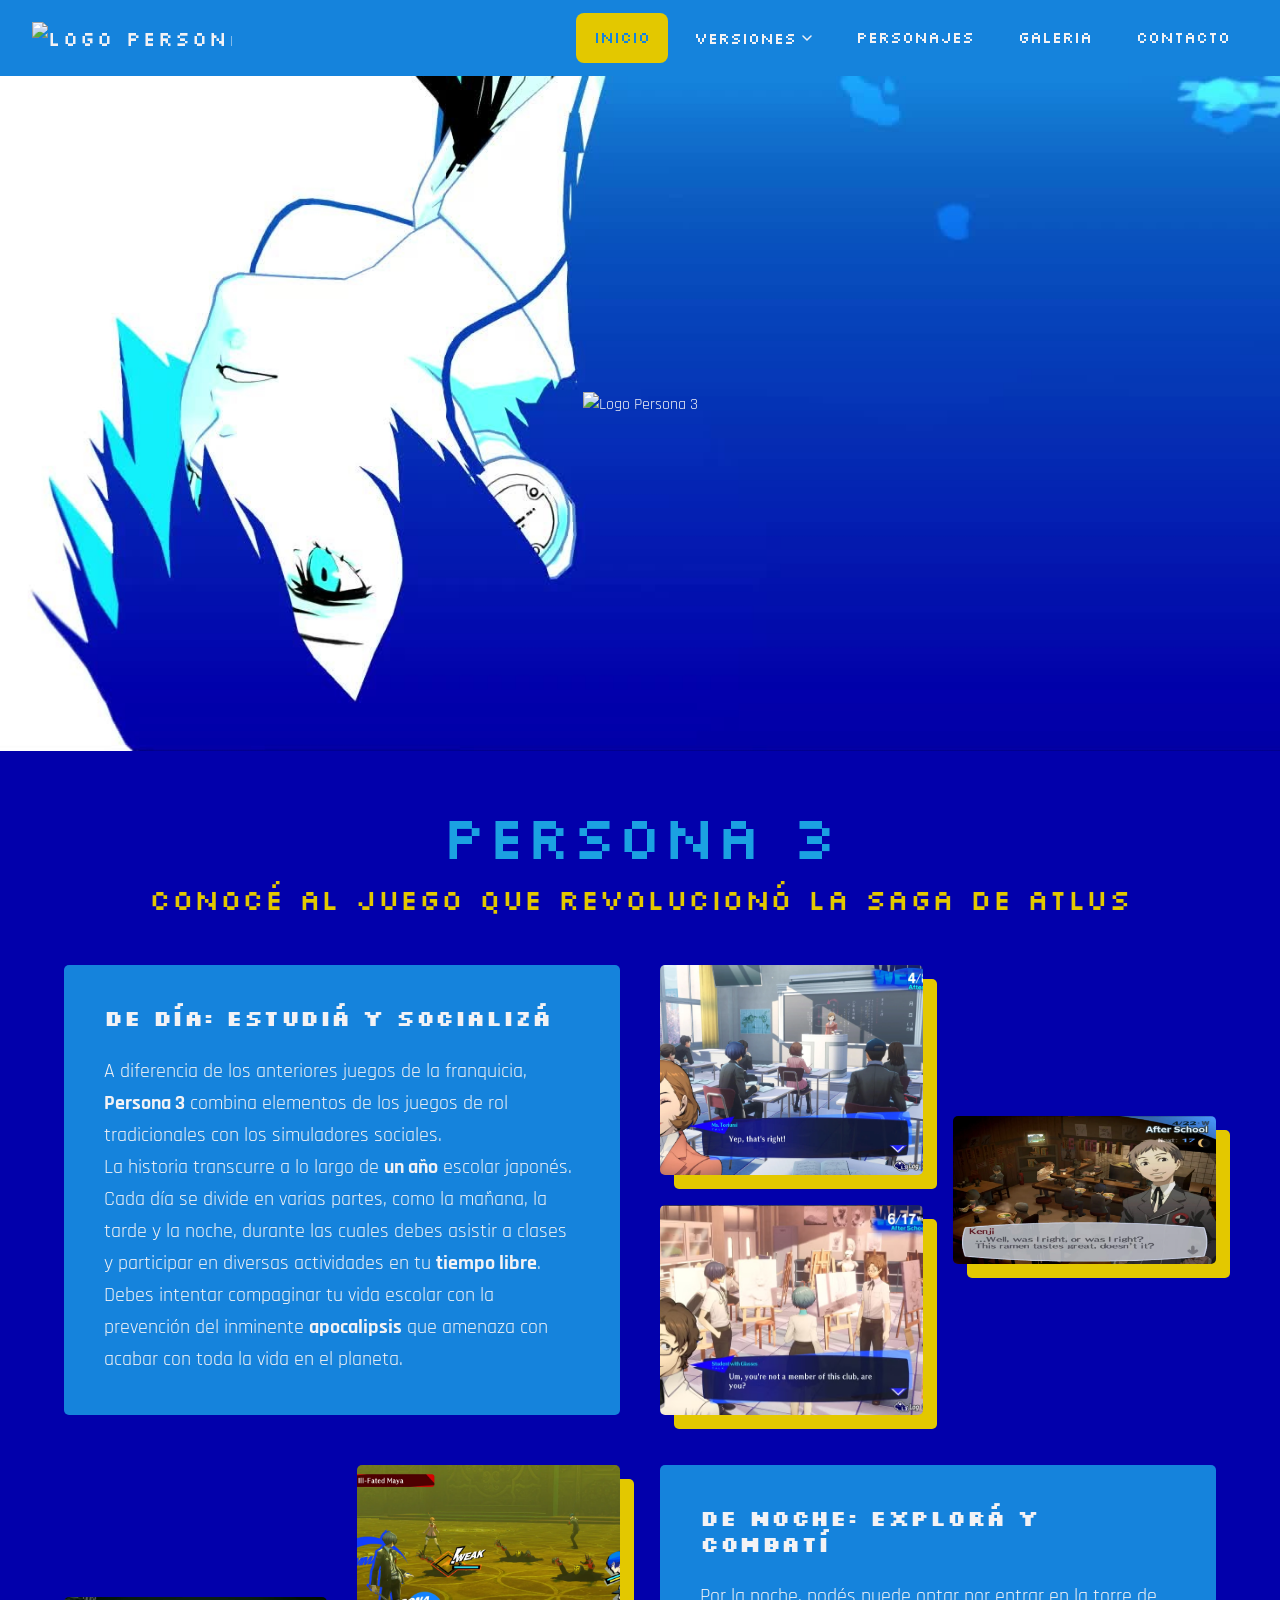
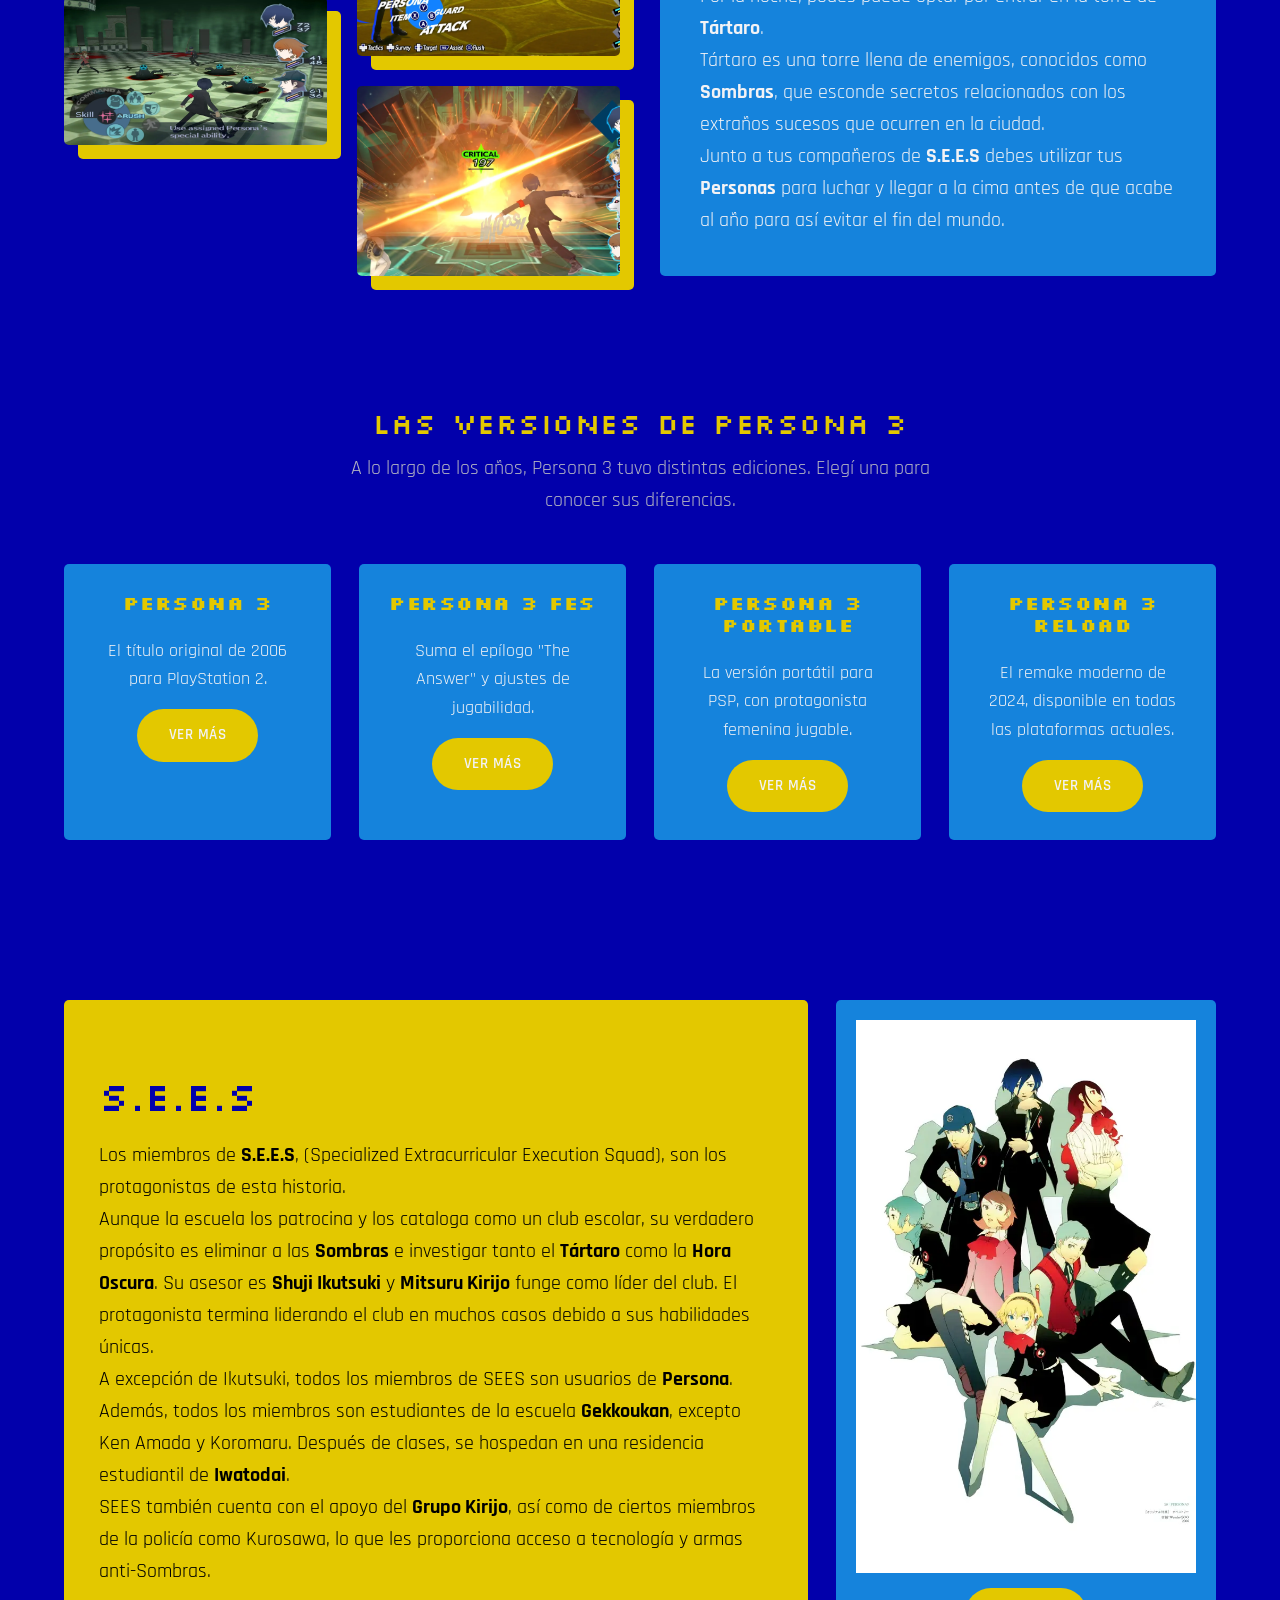
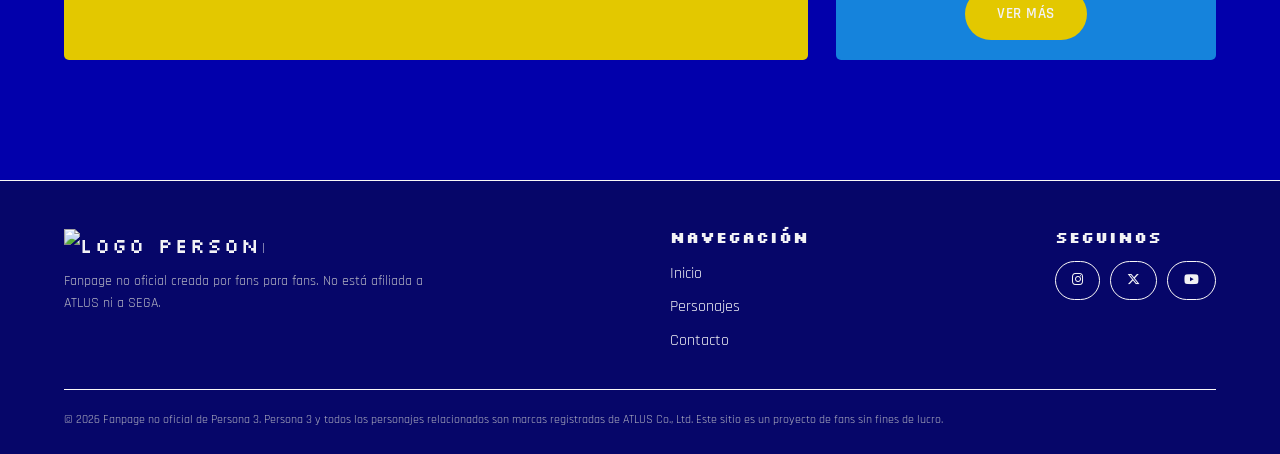
==== index.html @ 81805123 "Add files via upload" ====
<!DOCTYPE html>
<html lang="es">
<head>
  <meta charset="UTF-8" />
  <meta name="viewport" content="width=device-width, initial-scale=1.0" />
  <title>Persona 3 | Fanpage no oficial</title>
  <meta name="description" content="Fanpage no oficial dedicada a la saga Persona 3: versiones, personajes y más." />

  <!-- Tipografías (Google Fonts) -->
  <link rel="preconnect" href="https://fonts.googleapis.com">
<link rel="preconnect" href="https://fonts.gstatic.com" crossorigin>
<link href="https://fonts.googleapis.com/css2?family=Silkscreen:wght@400;700&display=swap" rel="stylesheet">

<link rel="preconnect" href="https://fonts.googleapis.com">
<link rel="preconnect" href="https://fonts.gstatic.com" crossorigin>
<link href="https://fonts.googleapis.com/css2?family=Rajdhani:wght@300;400;500;600;700&family=Roboto:ital,wght@0,217;1,217&display=swap" rel="stylesheet">

<link rel="stylesheet" href="https://cdnjs.cloudflare.com/ajax/libs/font-awesome/6.5.1/css/all.min.css">



  <!-- Hoja de estilos del sitio -->
  <link rel="stylesheet" href="css/style.css" />
</head>
<body>

  <!-- ======================= HEADER ======================= -->
  <header class="site-header">
    <div class="contenedor header-inner">
      <a href="index.html" class="logo"><img src="CSS/img/P3LOGO-header.webp" alt="Logo Persona 3" class="header-logo"></a>



      <nav class="main-nav" id="main-nav">
        <ul>
          <li><a href="index.html" class="nav-link">Inicio</a></li>
          <!-- Dropdown de Versiones -->
          <li class="nav-item--dropdown">
            <button class="dropdown-toggle" aria-expanded="false" aria-controls="menu-versiones">
              Versiones
              <svg class="chevron" viewBox="0 0 10 6" fill="none" xmlns="http://www.w3.org/2000/svg">
                <path d="M1 1L5 5L9 1" stroke="currentColor" stroke-width="1.5" stroke-linecap="round" />
              </svg>
            </button>
            <ul class="dropdown-menu" id="menu-versiones">
              <li><a href="versiones/persona-3.html">Persona 3</a></li>
              <li><a href="versiones/persona-3-fes.html">Persona 3 FES</a></li>
              <li><a href="versiones/persona-3-portable.html">Persona 3 Portable</a></li>
              <li><a href="versiones/persona-3-reload.html">Persona 3 Reload</a></li>
            </ul>
          </li>
          <li><a href="personajes.html" class="nav-link">Personajes</a></li>
          <li><a href="galeria.html" class="nav-link">Galeria</a></li>
          <li><a href="contacto.html" class="nav-link">Contacto</a></li>
        </ul>
      </nav>

      <!-- Botón hamburguesa, solo visible en mobile -->
      <button class="menu-toggle" id="menu-toggle" aria-label="Abrir menú" aria-expanded="false">
        <span></span><span></span><span></span>
      </button>
    </div>
  </header>

  <main>
    <!-- ======================= HERO ======================= -->
    <section class="hero">
      <div class="hero-contenido">
        
        <img src="CSS/img/P3LOGO.webp" alt="Logo Persona 3" class="hero-logo">
        
        <div style="margin-top: 1px;">
        </div>
      </div>

    </section>

    <!-- ======================= BIENVENIDA ======================= -->
<section class="seccion-destacada">
  <div class="contenedor">
    <h1 class="titulo-seccion tituloindex">PERSONA 3</h1>
    <h2 class="titulo-seccion">CONOCÉ AL JUEGO QUE REVOLUCIONÓ LA SAGA DE ATLUS</h2>

    <div class="mosaico-layout">
      
      <!-- FILA 1: Texto a la izquierda, Fotos a la derecha -->
      <div class="bloque-texto">
        <h3>DE DÍA: ESTUDIÁ Y SOCIALIZÁ</h3>
        <p>
          A diferencia de los anteriores juegos de la franquicia, <strong>Persona 3</strong> combina elementos de los juegos de rol tradicionales con los simuladores sociales.
        </p>
        <p>
          La historia transcurre a lo largo de <b>un año</b> escolar japonés. Cada día se divide en varias partes, como la mañana, la tarde y la noche, durante las cuales debes asistir a clases y participar en diversas actividades en tu <b>tiempo libre</b>.
        </p>
        <p>
          Debes intentar compaginar tu vida escolar con la prevención del inminente <b>apocalipsis</b> que amenaza con acabar con toda la vida en el planeta.
        </p>
      </div>

      <div class="mosaico-imagenes">
        <div class="marco-offset">
          <img src="css/img/index.foto1.webp" alt="Persona 3 Gameplay 1">
        </div>
        <div class="marco-offset">
          <img src="css/img/index.foto2.avif" alt="Persona 3 Gameplay 2">
        </div>
        <div class="marco-offset imagen-desplazada">
          <img src="css/img/p3-foto-3.webp" alt="Persona 3 Gameplay 3">
        </div>
      </div>

      <!-- SEGUNDA TANDA DE IMÁGENES (INVERTIDA) -->
<div class="mosaico-imagenes mosaico-imagenes--invertido">
  
  <!-- La imagen alta ahora va primero para ubicarse a la izquierda -->
  <div class="marco-offset imagen-desplazada-izquierda">
    <img src="css/img/p3-foto-4.webp" alt="Persona 3 Gameplay 3">
  </div>

  <div class="marco-offset">
    <img src="css/img/p3r-foto4.webp" alt="Persona 3 Gameplay 1">
  </div>

  <div class="marco-offset">
    <img src="css/img/p3p-foto4.webp" alt="Persona 3 Gameplay 2">
  </div>

</div>

      <div class="bloque-texto">
        <h3>DE NOCHE: EXPLORÁ Y COMBATÍ</h3>
        <p>
          Por la noche, podés puede optar por entrar en la torre de <strong><b>Tártaro</b></strong>.
        </p>
        <p>
          Tártaro es una torre llena de enemigos, conocidos como <b>Sombras</b>, que esconde secretos relacionados con los extraños sucesos que ocurren en la ciudad.
        </p>
        <p>
          Junto a tus compañeros de <b>S.E.E.S</b> debes utilizar tus <b>Personas</b> para luchar y llegar a la cima antes de que acabe al año para así evitar el fin  del mundo.
        </p>
      </div>

    </div>

  </div>
</section>

    <!-- ======================= VERSIONES DESTACADAS ======================= -->
    <section class="seccion seccion--alterna" id="versiones-destacadas">
      <div class="contenedor">
        <h2 class="titulo-seccion">Las versiones de Persona 3</h2>
        <p class="subtitulo-seccion">
          A lo largo de los años, Persona 3 tuvo distintas ediciones.
          Elegí una para conocer sus diferencias.
        </p>

        <div class="grid-versiones">

          <article class="tarjeta-version">
           
            <h3>Persona 3</h3>
            <p>El título original de 2006 para PlayStation 2.</p>
            <a href="versiones/persona-3.html" class="boton boton--contorno">Ver más</a>
          </article>

          <article class="tarjeta-version">

            <h3>Persona 3 FES</h3>
            <p>Suma el epílogo "The Answer" y ajustes de jugabilidad.</p>
            <a href="versiones/persona-3-fes.html" class="boton boton--contorno">Ver más</a>
          </article>

          <article class="tarjeta-version">

            <h3>Persona 3 Portable</h3>
            <p>La versión portátil para PSP, con protagonista femenina jugable.</p>
            <a href="versiones/persona-3-portable.html" class="boton boton--contorno">Ver más</a>
          </article>

          <article class="tarjeta-version">
            <h3>Persona 3 Reload</h3>
            <p>El remake moderno de 2024, disponible en todas las plataformas actuales.</p>
            <a href="versiones/persona-3-reload.html" class="boton boton--contorno">Ver más</a>
          </article>

        </div>
      </div>
    </section>
  </main>

    <!-- ======================= INDEX PERSONAJES ======================= -->

     <section class="seccion">
      <div class="contenedor">
 
        <div class="detalle-personajes">
 
          <!-- Caja de texto con fondo amarillo/dorado -->
          <div class="caja-texto-personajes">
            <h2 class="titulo-seccion">S.E.E.S  </h2>
            <p>
              Los miembros de <strong><b>S.E.E.S</b></strong>, (Specialized Extracurricular Execution Squad), son los protagonistas de esta historia. </p>
              <p>
              Aunque la escuela los patrocina y los cataloga como un club escolar, su verdadero propósito es eliminar a las <b>Sombras</b> e investigar tanto el <b>Tártaro</b> como la <b>Hora Oscura</b>. 
              Su asesor es <b>Shuji Ikutsuki</b> y <b>Mitsuru Kirijo</b> funge como líder del club. El protagonista termina liderando el club en muchos casos debido a sus 
              habilidades únicas.
              </p>
              <p> 
              A excepción de Ikutsuki, todos los miembros de SEES son usuarios de <b>Persona</b>. Además, todos los miembros son estudiantes de la escuela <b>Gekkoukan</b>, excepto Ken Amada y Koromaru. 
              
              Después de clases, se hospedan en una residencia estudiantil de <b>Iwatodai</b>.
              </p>
              <p>
              SEES también cuenta con el apoyo del <b>Grupo Kirijo</b>, así como de ciertos miembros de la policía como Kurosawa, lo que les proporciona acceso a tecnología y armas anti-Sombras.
            </p>
          </div>
 
          <!-- Imagen de portada + info técnica debajo -->
          <div class="detalle-imagen-personajes">
            <div class="placeholder-img" aria-label="Imagen de portada">
              <img src="../css/img/sees.webp" alt="Foto de portada de Persona 3" class="foto-P3">
              <a href="personajes.html" class="boton boton--contorno">Ver más</a>
            </div>
 
            
          </div>
 
        </div>
      </div>
    </section>
 

  <!-- ======================= FOOTER (legales y redes) ======================= -->
  <footer class="site-footer">
    <div class="contenedor">
      <div class="footer-top">
        <div class="footer-marca">
          <a href="index.html" class="logo"><img src="CSS/img/P3LOGO-header.webp" alt="Logo Persona 3" class="header-logo"></a>
          <p>
            Fanpage no oficial creada por fans para fans. No está afiliada
            a ATLUS ni a SEGA.
          </p>
        </div>

        <div class="footer-links">
          <h4>Navegación</h4>
          <ul>
            <li><a href="index.html">Inicio</a></li>
            <li><a href="personajes.html">Personajes</a></li>
            <li><a href="contacto.html">Contacto</a></li>
          </ul>
        </div>

        <div class="footer-redes">
          <h4>Seguinos</h4>
          <!-- Logos de redes: reemplazar los textos por íconos/logos reales -->
          <div class="redes-lista">
            <a href="https://www.instagram.com/atlus_west/?hl=es" target="_blank" aria-label="Instagram"><i class="fa-brands fa-instagram"></i></a>
            <a href="https://x.com/Atlus_West" target="_blank" aria-label="X (Twitter)"><i class="fa-brands fa-x-twitter"></i></a>
            <a href="https://www.youtube.com/atlus" target="_blank" aria-label="YouTube"><i class="fa-brands fa-youtube"></i></a>
          </div>
        </div>
      </div>

      <p class="footer-legales">
        © 2026 Fanpage no oficial de Persona 3. Persona 3 y todos los
        personajes relacionados son marcas registradas de ATLUS Co., Ltd.
        Este sitio es un proyecto de fans sin fines de lucro.
      </p>
    </div>
  </footer>

  <script src="js/main.js"></script>
</body>
</html>
---- css/style.css ----
/* ============================================================
   PERSONA 3 - FANPAGE
   Hoja de estilos principal
   ------------------------------------------------------------
   Paleta de marca (tomada de los wireframes / normas del CEO):
   - Azul noche  -> fondo del header y detalles oscuros
   - Azul cielo  -> acentos, links activos
   - Dorado      -> color insignia de la saga (Velvet Room / Luna llena)
   ============================================================ */
 
/* ---------- 1. Variables globales (tokens de marca) ---------- */
:root {
  /* Colores de marca */
  --color-azul-noche: #060669;
  --color-azul: #1ba1e2;
  --color-dorado: #e3c800;
  --color-dorado-oscuro: #b09500;
 
  /* Colores base del sitio */
  --color-fondo: #0200ab;
  --color-fondo-alt: #060669;
  --color-superficie: #000000;
  --color-borde: #faf8f8;
  --color-header: #1583dc;
 
  /* Textos */
  --color-texto: #f2f2f5;
  --color-texto-tenue: #b3b3c2;
 
  /* Tipografía */
  --fuente-titulos: 'Silkscreen', sans-serif;
  --fuente-texto: 'Rajdhani', sans-serif;
 
  /* Layout */
  /* Antes era un valor fijo (1080px), así que en pantallas grandes (1080p, 4K, etc.)
     el contenido quedaba centrado con muchísimo espacio vacío a los costados.
     Ahora es fluido: crece con el viewport hasta un techo generoso, y en
     pantallas chicas ocupa prácticamente todo el ancho disponible. */
  --ancho-maximo: min(95vw, 1600px);
  --radio-borde: 5px;
  --transicion: 0.25s ease;
  --sombra: 0 10px 30px rgba(0, 0, 0, 0.45);
 
  /* Ancho fijo de la columna celeste en .detalle-version / .detalle-personajes.
     La columna dorada es "1fr" (ocupa lo que sobra), así que tocando SOLO
     este valor, la dorada se reacomoda sola del otro lado. */
  --ancho-panel-lateral: 380px;
 
  /* Alto del header, usado para separar el contenido */
  --alto-header: 76px;
}
 
/* ---------- 2. Reset básico ---------- */
* {
  margin: 0;
  padding: 0;
  box-sizing: border-box;
}
 
html {
  scroll-behavior: smooth;
}
 
body {
  background-color: var(--color-fondo);
  color: var(--color-texto);
  font-family: var(--fuente-texto);
  line-height: 1.6;
  padding-top: var(--alto-header); /* deja espacio para el header fijo */
  overflow-x: hidden;
}
 
img {
  max-width: 100%;
  display: block;
}
 
a {
  color: inherit;
  text-decoration: none;
}
 
ul {
  list-style: none;
}
 
button {
  font-family: inherit;
  cursor: pointer;
  border: none;
  background: none;
  color: inherit;
}
 
h1, h2, h3, h4 {
  font-family: var(--fuente-titulos);
  letter-spacing: 0.5px;
  line-height: 1.15;
}
 
.contenedor {
  width: 100%;
  max-width: var(--ancho-maximo);
  margin: 0 auto;
  /* Padding lateral chico y apenas creciente, solo para que el texto no
     pegue contra el borde en mobile; el ancho lo maneja --ancho-maximo */
  padding: 0 clamp(12px, 2.5vw, 32px);
}
 
/* Título dorado reutilizable para encabezados de sección */
.titulo-seccion {
  font-size: clamp(1.8rem, 4vw, 100%);
  font-weight: 100;
  color: var(--color-dorado);
  text-transform: uppercase;
  text-align: center;
  margin-bottom: 12px;
}
 
.subtitulo-seccion {
  text-align: center;
  font-family: var(--fuente-texto);
  color: var(--color-texto-tenue);
  max-width: 620px;
  margin: 0 auto 48px;
}
 
.seccion {
  padding: 80px 0;
}
 
.seccion--alterna {
  background-color: var();
}
 
/* Botones */
.boton {
  display: inline-flex;
  align-items: center;
  gap: 8px;
  padding: 14px 32px;
  border-radius: 999px;
  font-weight: 600;
  font-size: 0.95rem;
  text-transform: uppercase;
  letter-spacing: 0.5px;
  transition: transform var(--transicion), box-shadow var(--transicion);
}
 
.boton--dorado {
  background-color: var(--color-dorado);
}
 
.boton--contorno {
 
  color: var(--color-texto);
}
 
.boton:hover {
  transform: scale(1.10);
 
}
 
/* ============================================================
   3. HEADER / NAVEGACIÓN
   ============================================================ */
.site-header {
  position: fixed;
  top: 0;
  left: 0;
  width: 100%;
  height: var(--alto-header);
  z-index: 1000;
  background-color: var(--color-header);
}
 
.header-inner {
  font-family: var(--fuente-titulos);
  height: 100%;
  display: flex;
  align-items: center;
  justify-content: space-between;
  max-width: 100%;
}
 
.logo{
  width: 200PX;
  min-width: 0; /* evita que la imagen del logo desborde el header flex */
  flex-shrink: 0;
}
 
 
.logo {
  font-family: var(--fuente-titulos);
  font-size: 20px;
  letter-spacing: 2px;
  color: var(--color-texto);
  white-space: nowrap;
}
 
/* La imagen del logo (header y footer) no tenía ningún tamaño propio:
   sin esto, el navegador la muestra a su tamaño real (mucho más ancha
   que 200px) y desborda la página en mobile. */
.header-logo {
  display: block;
  width: 100%;
  height: auto;
  max-height: calc(var(--alto-header) - 20px);
}
 
.logo span {
  color: var(--color-dorado);
}
 
/* --- Menú de navegación --- */
.main-nav {
  display: flex;
}
 
.main-nav > ul {
  display: flex;
  align-items: center;
  gap: 8px;
}
 
.nav-link {
  display: block;
  padding: 12px 18px;
  font-weight: 500;
  border-radius: 8px;
  transition: color var(--transicion), background var(--transicion);
}
 
.nav-link:hover,
.nav-link.activo {
  color: var(--color-dorado);
}
 
.nav-link.activo {
  background: var(--color-dorado);
  color: var(--color-header);
}
 
/* --- Dropdown "Versiones" --- */
.nav-item--dropdown {
  position: relative;
}
 
.dropdown-toggle {
  display: flex;
  align-items: center;
  gap: 6px;
  padding: 12px 18px;
  font-weight: 500;
  font-size: 1rem;
  border-radius: 8px;
  transition: color var(--transicion);
}
 
.dropdown-toggle:hover {
  color: var(--color-dorado);
}
 
.dropdown-toggle .chevron {
  width: 10px;
  height: 10px;
  transition: transform var(--transicion);
}
 
 
.nav-item--dropdown.abierto .dropdown-toggle .chevron {
  transform: rotate(180deg);
}
 
.dropdown-menu {
  position: absolute;
  top: calc(100% + 10px);
  left: 0;
  min-width: 290px;
  background-color: var(--color-header);
  border: 1px solid var(--color-borde);
  border-radius: var(--radio-borde);
  box-shadow: var(--sombra);
  padding: 8px;
 
  /* Oculto por defecto */
  opacity: 0;
  visibility: hidden;
  transform: translateY(-8px);
  transition: opacity var(--transicion), transform var(--transicion), visibility var(--transicion);
}
 
.nav-item--dropdown.abierto .dropdown-menu {
  opacity: 1;
  visibility: visible;
  transform: translateY(0);
}
 
.dropdown-menu li a {
  display: block;
  padding: 10px 14px;
  border-radius: 8px;
  font-size: 0.95rem;
  color: var(--color-texto);
  transition: background var(--transicion), color var(--transicion);
}
 
.dropdown-menu li a:hover {
  background: var(--color-dorado);
  color: var(--color-azul);
}
 
/* 2. Estado al pasar el cursor (Hover) */
.nav-item--dropdown:hover .dropdown-menu {
  opacity: 1;
  visibility: visible;
  transform: translateY(0);
}
 
.nav-item--dropdown:hover .chevron {
  transform: rotate(180deg);
}
 
/* --- Botón hamburguesa (mobile) --- */
.menu-toggle {
  display: none;
  flex-direction: column;
  gap: 5px;
  padding: 8px;
}
 
.menu-toggle span {
  width: 26px;
  height: 2px;
  background: var(--color-texto);
  transition: transform var(--transicion), opacity var(--transicion);
}
 
.menu-toggle.abierto span:nth-child(1) {
  transform: translateY(7px) rotate(45deg);
}
.menu-toggle.abierto span:nth-child(2) {
  opacity: 0;
}
.menu-toggle.abierto span:nth-child(3) {
  transform: translateY(-7px) rotate(-45deg);
}
 
/* ============================================================
   4. HERO (banner principal con imagen de fondo)
   ============================================================ */
.hero {
  position: relative;
  min-height: 75vh;
  display: flex;
  align-items: center;
  justify-content: center;
  text-align: center;
  overflow: hidden;
  background-image: url("img/heroo.jpg");
  background-repeat: no-repeat;
  background-size:cover;
  margin-bottom: 50PX;
}
 
/* Textura sutil para simular una imagen de fondo sin usar ninguna imagen real */
.hero::before {
  content: "";
  position: absolute;
  inset: 0;
  
}.hero-contenido { display: flex; flex-direction: column; align-items: center; gap: 1rem; }
.hero-logo { max-width: min(420px, 80vw); margin: 0 auto; }
.hero-tagline {
  max-width: 560px;
  color: var(--texto-tenue);
  font-size: 1.05rem;
}
 
.hero-contenido {
  position: relative;
  z-index: 1;
  padding: 40px 20px;
}
 
.hero-logo {
  max-width: 500px; /* Cambia este valor para aumentar o reducir el tamaño */
  width: 100%;       /* Permite que sea adaptable en pantallas pequeñas */
  height: auto;      /* Conserva la proporción de la imagen sin deformarla */
  display: block;
  margin: 0 auto;
}
 
.hero-logo-p3{
  max-width: 500px; /* Cambia este valor para aumentar o reducir el tamaño */
  width: 100%;       /* Permite que sea adaptable en pantallas pequeñas */
  height: auto;      /* Conserva la proporción de la imagen sin deformarla */
  display: block;
  margin: 0 auto;
}
 
.hero-logo-portable{
  max-width: 500px; /* Cambia este valor para aumentar o reducir el tamaño */
  width: 100%;       /* Permite que sea adaptable en pantallas pequeñas */
  height: auto;      /* Conserva la proporción de la imagen sin deformarla */
  display: block;
  margin: 0 auto;
}
 
.hero-logo-reload{
  max-width: 350px; /* Cambia este valor para aumentar o reducir el tamaño */
  width: 100%;       /* Permite que sea adaptable en pantallas pequeñas */
  height: auto;      /* Conserva la proporción de la imagen sin deformarla */
  display: block;
  margin: 0 auto;
}
 
.hero--chica {
  min-height: 0vh;
}
 
/* ============================================================
   5. SECCIÓN DE BIENVENIDA (índice) - imagen + texto + collage
   ============================================================ */
/* Layout Principal (Texto a la izquierda, Imágenes a la derecha) */
/*Para que las dos filas (Texto-Galería y Galería-Texto) mantengan dimensiones idénticas en ambas columnas sin importar la posición, el problema principal radica en el alineamiento vertical (align-items: center) y en el comportamiento del grid cuando los elementos cambian de orden.   Para solucionarlo, debes establecer que ambas columnas ocupen el mismo ancho en escritorio (1fr 1fr), igualar la altura de las cajas y forzar a que cada grilla de imágenes mantenga la misma proporción fija.1. CSS AjustadoAplica estos ajustes en tu archivo CSS:CSS/* Layout Principal */
p{
  font-size: 20px;
}
.tituloindex{
  font-size: 60px;
  color: var(--color-azul);
}
.mosaico-layout {
  display: grid;
  grid-template-columns: 1fr;
  gap: 50px 40px; /* Separación vertical entre bloques y horizontal entre columnas */
  align-items: stretch; /* Estira las cajas para que tengan exactamente la misma altura */
  margin-top: 50px;
  margin-bottom: 50px;
}
 
/* Hasta 1023px el layout es de una sola columna (ver abajo), así que
   el orden del DOM es el orden visual. En el HTML el orden es
   texto1, imágenes1, imágenes2, texto2 (así arma el zigzag de
   escritorio con el auto-placement de la grilla), pero en columna
   eso deja los dos bloques de imágenes juntos, lejos de "texto2".
   Acá se reordena para que cada imagen quede debajo de su propio
   texto: texto1, imágenes1, texto2, imágenes2. */
@media (max-width: 1023px) {
  .mosaico-layout > div:nth-child(1) { order: 1; }
  .mosaico-layout > div:nth-child(2) { order: 2; }
  .mosaico-layout > div:nth-child(3) { order: 4; }
  .mosaico-layout > div:nth-child(4) { order: 3; }
}
 
/* En monitores de escritorio ambas columnas deben medir exactamente lo mismo (1fr 1fr) */
@media (min-width: 1024px) {
  .mosaico-layout {
    grid-template-columns: 1fr 1fr;
  }
}
 
/* Bloque de Texto */
.bloque-texto {
  background-color: var(--color-header);
  padding: 2.5rem;
  border-radius: var(--radio-borde);
  display: flex;
  flex-direction: column;
  justify-content: center; /* Centra el contenido internamente si sobra espacio vertical */
  height: 100%;            /* Iguala la altura al contenedor hermano */
  box-sizing: border-box;
  
}
 
.bloque-texto h3 {
  font-family: var(--fuente-titulos);
  color: var(--color-texto);
  margin-bottom: 1.5rem;
  font-size: 1.4rem;
}
p{
  font-size: 20px;
  font-weight: 400;
}
 
/* Disposición Uniforme para las Grillas de Imágenes */
.mosaico-imagenes {
  display: grid;
  grid-template-columns: repeat(2, 1fr);
  gap: 30px;
  align-content: auto; /* Mantiene la grilla de fotos compacta y alineada */
  width: 100%;
}
 
.marco-offset {
  position: relative;
  border-radius: var(--radio-borde);
  width: 100%;
}
 
/* Pseudo-elemento dorado detrás de la imagen */
.marco-offset::before {
  content: "";
  position: absolute;
  inset: 0;
  background: var(--color-dorado);
  border-radius: 5px;
  transform: translate(14px, 14px);
  transition: transform var(--transicion, 0.3s ease-in-out);
  z-index: 0;
}
 
.marco-offset img {
  position: relative;
  z-index: 1;
  width: 100%;
  height: 100%;
  aspect-ratio: 16 / 9; /* Asegura proporción constante en todas las imágenes */
  object-fit: cover;
  border-radius: 5px;
  display: block;
  transition: transform var(--transicion, 0.3s ease-in-out);
}
 
/* Posicionamiento de la 3ra imagen en el mosaico */
@media (min-width: 480px) {
  .marco-offset.imagen-desplazada {
    grid-column: 2;
    grid-row: 1 / span 2;
    align-self: center;
  }
}
 
/* Posicionamiento invertido: Foto alta a la izquierda (Columna 1) */
@media (min-width: 480px) {
  .marco-offset.imagen-desplazada-izquierda {
    grid-column: 1;          /* Forzada a la columna izquierda */
    grid-row: 1 / span 2;     /* Ocupa las 2 filas completas */
    align-self: center;
  }
}
 
/* Animaciones Hover */
.marco-offset:hover::before {
  transform: translate(0, 0);
}
 
.marco-offset:hover img {
  transform: scale(1.05);
}
/* ============================================================
   6. TARJETAS DE VERSIONES (usadas en index y en /versiones)
   ============================================================ */
.grid-versiones {
  display: grid;
  gap: 28px;
  grid-template-columns: repeat(auto-fit, minmax(240px, 1fr));
}
 
.tarjeta-version {
  background: var(--color-header);
 
  border-radius: var(--radio-borde);
  padding: 28px 24px;
  text-align: center;
  transition: transform var(--transicion), border-color var(--transicion);
}
 
.tarjeta-version:hover {
  transform: translateY(-8px);
  border-color: var(--color-dorado  );
}


 
.tarjeta-version h3 {
  color: var(--color-dorado);
  font-size: 1.2rem;
  margin-bottom: 8px;
}
 
.tarjeta-version p{
  font-size: 18px;
  padding: 15px;
  font-weight: 400;
  
}
 
.boton--contorno{
  background-color: var(--color-dorado);
}
 
/* ============================================================
   6.3. index personajes
   ============================================================ */
 
  .detalle-personajes {
  display: grid;
  gap: 28px;
  align-items:stretch; 
  margin-bottom: 40px;
  width: 100%;
}
 
@media (min-width: 1024px) {
  .detalle-personajes {
    display: grid;
    grid-template-columns: 1fr var(--ancho-panel-lateral);
    gap: 28px;
    align-items: stretch; /* Ambas cajas (amarilla y azul) tendrán exactamente la misma altura */
  }
}
 
 
 
 
/* Caja de texto con fondo amarillo/dorado */
.caja-texto-personajes {
  background: var(--color-dorado);
  border-radius: var(--radio-borde);
  padding: 35px;
  display: flex;
  flex-direction: column;
  justify-content: center; /* Centra el texto verticalmente dentro de la tarjeta */
}
 
 
.caja-texto-personajes .titulo-seccion {
  color: var(--color-fondo);
  text-align: top;
  text-align: left;
  margin-bottom: 20px;
  font-size: 40px;
  
}
 
.caja-texto-personajes p {
  color: rgb(0, 0, 0);
  margin-bottom: 0;
  font-size: 20px;
  font-weight: 400;
}
 
/* Columna de imagen + info técnica envuelta en borde amarillo */
.detalle-imagen-personajes {
  display: flex;
  flex-direction:column;
  justify-content: center;
  width: 100%;
  height: 100%;           /* Ocupa el alto del contenedor */
  min-height: min-content; /* Evita que el contenido se salga del fondo azul */
  padding: 20px;
  background: var(--color-header);    /* O tu variable de color azul */
  border-radius: 5px;
  box-sizing: border-box; /* Incluye el padding en el cálculo del tamaño */
}
 
.placeholder-img {
  display: flex;
  flex-direction: column;
  align-items: center; /* Centra horizontalmente la imagen y el botón */
  gap: 15px;           /* Espacio entre la imagen y el botón */
  width: 100%;
}
 
 
 
/* ============================================================
   6.5. DETALLE DE VERSIÓN (páginas /versiones/*.html)
   ============================================================ */
 
.hero_versiones{
  position: relative;
  min-height: 40vh;
  display: flex;
  align-items: center;
  justify-content: center;
  text-align: center;
  overflow: hidden;
  background-color: var(--color-header);
  /*background-image: linear-gradient(rgba(0, 0, 0, 0.5), rgba(0, 0, 0, 0.5)), url("img/p3fes-hero.jpg")*/;
  background-repeat: no-repeat;
  background-size: cover;
  background-position: center;
}
 
 
 
.detalle-version {
  display: grid;
  gap: 28px;
  align-items:stretch; 
  margin-bottom: 40px;
  width: 100%;
}
 
@media (min-width: 1024px) {
  .detalle-version {
    display: grid;
    grid-template-columns: 1fr var(--ancho-panel-lateral);
    gap: 28px;
    align-items: stretch; 
  }
}
 
 
 
 
/* Caja de texto con fondo amarillo/dorado */
.caja-texto-dorada {
  background: var(--color-dorado);
  border-radius: var(--radio-borde);
  padding: 35px;
  display: flex;
  flex-direction: column;
  justify-content: center;
   /* Centra el texto verticalmente dentro de la tarjeta */
}
 
 
.caja-texto-dorada .titulo-seccion {
  color: var(--color-fondo);
  text-align: top;
  text-align: left;
  margin-bottom: 20px;
  font-size: 40px;
  
}
 
.caja-texto-dorada p {
  color: rgb(0, 0, 0);
  margin-bottom: 0;
  font-size: 20px;
  font-weight: 400;   
}
 
/* Columna de imagen + info técnica envuelta en borde amarillo */
.detalle-imagen {
  display: flex;
  flex-direction: column;
  justify-content: space-between;
  width: 100%;
  height: 100%;           /* Ocupa el alto del contenedor */
  min-height: min-content; /* Evita que el contenido se salga del fondo azul */
  padding: 20px;
  background: var(--color-header);    /* O tu variable de color azul */
  border-radius: 5px;
  box-sizing: border-box; 
  padding-right: 20px;
  font-size: 14px;
}
 
.detalle-imagen p{
 
  font-size: 18px;
}
 
 
 
.detalle-imagen .placeholder-img {
  border: none;            /* Quita el borde punteado/discontinuo */
  background: transparent; /* Quita el fondo por defecto si lo hubiere */
  width: 100%;             /* Ocupa el contenedor de forma uniforme */
  min-height: auto;
  border-radius: 0;
}
 
.foto-P3 {
width: 100%;
  height: auto;           /* Permite que mantenga la proporción natural de la portada */
  max-height: 600px;      /* Establece un tope máximo de altura */
  object-fit: contain;     /* Mantiene la proporción sin recortar ni deformar */
 
  display: block;     
}
 
.foto-P3FES{
width: 100%;
  height: auto;           /* Permite que mantenga la proporción natural de la portada */
  max-height: 600px;      /* Establece un tope máximo de altura */
  object-fit: contain;     /* Mantiene la proporción sin recortar ni deformar */
 
  display: block;
}
 
.detalle-imagen .info-juego {
  display: flex;
  justify-content: space-around; 
  gap: 16px;
  margin-top: 0;
  text-align: center;
}
 
.info-juego .item h4 {
  margin-top: 20px;
  color: var(--color-dorado);
}
 
 
/* ================================== Galería de imágenes ====================================== */
.galeria-grid {
  display: grid;
  /* Establece un ancho mínimo real para las tarjetas (ej: 250px) */
  grid-template-columns: repeat(auto-fit, minmax(250px, 1fr));
  gap: 20px;
  margin-top: 40px;
}
 
/* Cada miniatura es un link posicionado, para poder ubicar
   el rectángulo dorado detrás con un pseudo-elemento */
.galeria-grid a {
  position: relative;
  display: block;
  border-radius: 5px;
}
 
/* Rectángulo dorado "offset": por defecto asoma abajo a la derecha */
.galeria-grid a::before {
  content: "";
  position: absolute;
  inset: 0;
  background: var(--color-dorado);
  border-radius: 5px;
  transform: translate(14px, 14px);
  transition: transform var(--transicion, 0.3s ease);
  z-index: 0;
}
 
/* Al hacer hover (o foco), el rectángulo se acomoda justo detrás de la imagen */
.galeria-grid a:hover::before,
.galeria-grid a:focus-visible::before,
.galeria-grid a.activo::before {
  transform: translate(0, 0);
}
 
.galeria-grid .placeholder-img {
  position: relative;
  z-index: 1;
  aspect-ratio: 16/9;
  min-height: 0;
  border-radius: 5px;
  cursor: pointer;
  overflow: hidden; /* Evita que la imagen se salga al redondear bordes */
  transition: transform var(--transicion, 0.3s ease), box-shadow var(--transicion, 0.3s ease);
}
 
/* Ajuste necesario para que las etiquetas <img> ocupen todo el espacio */
.galeria-grid .placeholder-img img {
  width: 100%;
  height: 100%;
  object-fit: cover; /* Mantiene la proporción de la imagen sin deformarla */
  display: block;
}
 
.galeria-grid a:hover .placeholder-img,
.galeria-grid a:focus-visible .placeholder-img {
  transform: translateY(-15px);
}
 
/* Visor grande: se abre en el flujo normal del documento (no es un modal
   flotante), así que al aparecer empuja hacia abajo lo que viene después */
.galeria-visor {
  margin-top: 28px;
  position: relative;
  background: var(--color-dorado);
  border-radius: 5px;
  padding: 20px;
  text-align: center;
  
}
 
.galeria-visor[hidden] {
  display: none;
}
 
/* Fila: flecha - foto - flecha */
.galeria-visor-cuerpo {
  display: flex;
  align-items: center; 
  justify-content: space-between; /* Empuja las flechas a los extremos izquierdo y derecho */
  width: 100%;                     /* Ocupa todo el ancho de la caja del visor */
  gap: 16px;
  position: relative;
}
/* Marco e Imagen se mantienen grandes tal como los tenías */
.galeria-visor-marco {
  position: relative;
  display: inline-block;
  max-width: 100%;
  min-width: 0;
  touch-action: pan-y; /* deja el swipe horizontal libre para JS, sin pelear con el scroll vertical */
}
 
.galeria-visor-marco::before {
  content: "";
  position: absolute;
  inset: 0;
  background: var(--color-dorado);
  border-radius: 6px;
  transform: translate(18px, 18px);
  transition: transform 0.45s ease;
  z-index: 0;
}
 
.galeria-visor.mostrando .galeria-visor-marco::before {
  transform: translate(0, 0);
}
 
.galeria-visor-img {
  position: relative;
  z-index: 1;
  display: block;
  max-width: 100%;
  max-height: 80vh;          /* Regresa a tu tamaño grande original */
  margin: 0 auto;
  border-radius: 6px;
  background: var(--color-dorado);
}
 
/* Flechas con posición estricta */
.galeria-visor-flecha {
  flex: 0 0 auto;
  align-self: center; /* Centrado vertical correcto */
  z-index: 2;         /* Asegura que queden visibles por encima del fondo */
}
 
.galeria-visor-cerrar {
  position: absolute;
  top: 10px;
  right: 10px;
  width: 34px;
  height: 34px;
  border-radius: 50%;
  background: var(--color-dorado);
  color: #ffffff;
  font-size: 1.1rem;
  line-height: 1;
  display: flex;
  align-items: center;
  justify-content: center;
  transition: transform var(--transicion);
  z-index: 2;
}
 
.galeria-visor-cerrar:hover {
  transform: scale(1.10);
  background-color: var(--color-header);
}
 
/* Botón para entrar/salir de pantalla completa a mano (al lado del
   botón de cerrar). En mobile no se muestra porque ya se entra
   directo a pantalla completa al abrir una foto. */
.galeria-visor-pantalla-completa {
  position: absolute;
  top: 10px;
  right: 54px;
  width: 34px;
  height: 34px;
  border-radius: 50%;
  background: var(--color-dorado);
  color: #ffffff;
  font-size: 0.95rem;
  line-height: 1;
  display: flex;
  align-items: center;
  justify-content: center;
  transition: transform var(--transicion), background-color var(--transicion);
  z-index: 2;
}
 
.galeria-visor-pantalla-completa:hover {
  transform: scale(1.10);
  background-color: var(--color-header);
}
 
/* Cuando el visor entra en pantalla completa (solo se pide en mobile,
   ver main.js): deja de ser la cajita dorada chica y pasa a ocupar
   toda la pantalla con fondo oscuro, como un visor de fotos real. */
.galeria-visor:fullscreen,
.galeria-visor:-webkit-full-screen {
  width: 100vw;
  height: 100vh;
  max-width: none;
  margin: 0;
  padding: 24px;
  display: flex;
  align-items: center;
  justify-content: center;
  background: #000000;
  border-radius: 0;
}

@media (max-width: 767px) {
  .galeria-visor:fullscreen .galeria-visor-flecha,
  .galeria-visor:-webkit-full-screen .galeria-visor-flecha,
  .galeria-visor:fullscreen .galeria-visor-pantalla-completa,
  .galeria-visor:-webkit-full-screen .galeria-visor-pantalla-completa {
    display: none !important;
  }
}

.galeria-visor:fullscreen .galeria-visor-cuerpo,
.galeria-visor:-webkit-full-screen .galeria-visor-cuerpo {
  height: 100%;
  flex-wrap: nowrap; /* en landscape ya hay ancho de sobra para las flechas al costado */
  justify-content: space-between;
}
 
.galeria-visor:fullscreen .galeria-visor-marco,
.galeria-visor:-webkit-full-screen .galeria-visor-marco {
  width: auto;
  max-height: 90vh;
}
 
.galeria-visor:fullscreen .galeria-visor-img,
.galeria-visor:-webkit-full-screen .galeria-visor-img {
  max-height: 90vh;
  width: auto;
}
 
@media (max-width: 767px) {
  /* En mobile no hay flechas: se navega deslizando el dedo
     (swipe) sobre la foto, ver main.js */
  .galeria-visor {
    padding: 12px;
  }
  .galeria-visor-cuerpo {
    justify-content: center;
  }
  .galeria-visor-marco {
    width: 100%;
  }
  .galeria-visor-flecha,
  .galeria-visor-pantalla-completa {
    display: none;
  }
}
 
/* ============================================================
   6.5. TRAILER (página versiones.html)
   ============================================================ */
 
.trailer {
  max-width: 1080px;           /* Ancho máximo deseado para el video */
  width: 100%;   
  height: 100%;             /* Ocupa el 100% en pantallas pequeñas */
  margin: 0 auto;             /* Centra el contenedor horizontalmente */
  aspect-ratio: 16/9; 
}
 
.trailer iframe {
  margin-top: 40px;
  width: 100%;
  height: 100%;
  border: none;
  display: block;
}
 
 
/* ============================================================
   7. CARRUSEL DE PERSONAJES (página personajes.html)
   ============================================================ */
 
.hero_personaje {
  position: relative;
  min-height: 40vh;
  display: flex;
  align-items: center;
  justify-content: center;
  text-align: center;
  overflow: hidden;
  background-color: var(--color-header);
 /* background-image: linear-gradient(rgba(0, 0, 0, 0.5), rgba(0, 0, 0, 0.5)), url("img/hero_personajes.jpg");*/
  background-repeat: no-repeat;
  background-size: cover;
  background-position: center;
}
 
.hero-titulo{
  font-family: var(--fuente-titulos);
  font-weight: 100;
  color: var(--color-texto);
  font-size: 300%;
}
 
.carrusel {
  margin-top: 40px;
 position: relative;
  display: flex;
  align-items: center;
  gap: 20px;
  width: 100%;
  /* Antes era un padding fijo de 150px de cada lado: en pantallas chicas
     desbordaba y en pantallas grandes dejaba demasiado espacio muerto.
     Ahora se achica en mobile y crece un poco en desktop, sin pasar de 96px. */
  padding: 0 clamp(16px, 6vw, 96px);
}
 
.carrusel-pista-wrapper {
  overflow: hidden;
  flex: 1;
}
 
.carrusel-pista {
  display: flex;
  transition: transform 0.4s ease-in-out;
  touch-action: pan-y; /* deja el swipe horizontal libre para JS */
}
 
.tarjeta-personaje {
  flex: 0 0 100%;
  padding: 10px;
  text-align: center;
}
 
 
 
@media (min-width: 768px) {
  .tarjeta-personaje {
    flex: 0 0 50%;
  }
}
 
@media (min-width: 1024px) {
  .tarjeta-personaje {
    flex: 0 0 33.33333%;
    max-width: 33.33333%;
    box-sizing: border-box;
  }
}
 
.avatar-personaje {
  position: relative;
  width: 150px;
  height: 150px;
  margin: 2rem auto 3.5rem; 
  /* 2rem ARRIBA (evita pisar el título) y 3.5rem ABAJO (evita pisar el texto) */
}
 
.avatar-personaje .anillo-externo {
  
  position:absolute;
  top: 60%;
  left: 50%;
  width: 150%;
  height: 150%;
  border-radius: 50%;
  background-color: var(--color-dorado);
  box-shadow: var(--sombra-dorada);
  transform: translate(-50%, -50%) translate(16px, -16px);
  transition: transform 0.7s cubic-bezier(0.4, 0, 0.2, 1), box-shadow 0.7s ease;
  z-index: 1;
 
}
 
.avatar-personaje .anillo-interno {
  position: absolute;
  top: 50%;
  left: 50%;
  width: 135%;
  height: 135%;
  transform: translate(-50%, -50%);
  border-radius: 50%;
  border: 2px solid var(--color-azul-noche);
  display: flex;
  align-items: center;
  justify-content: center;
  background-color: var(--color-header);
 
  z-index: 2;
  transition: transform 0.3s cubic-bezier(0.4, 0, 0.2, 1), box-shadow 0.7s ease;
  overflow: hidden;
}
 
 
 
.foto-protagonista{
width: 100%;
  height: 100%;
  object-fit: cover;
  object-position: 0% 0%;
}
 
.foto-yukari{
width: 100%;
  height: 100%;
  object-fit: cover;
  object-position: 50% 10%;
  transform: scale(1.02);
}
 
.foto-junpei{
width: 100%;
  height: 100%;
  object-fit: cover;
  object-position: 50% 0%;
  transform: scale(1.10);
}
 
.foto-mitsuru{
width: 100%;
  height: 100%;
  object-fit: cover;
  object-position: 40% 0%;
}
 
.foto-akihiko{
width: 100%;
  height: 100%;
  object-fit: cover;
  object-position: 40% 0%;
}
 
.foto-aigis{
width: 100%;
  height: 100%;
  object-fit: cover;
  object-position: 40% 0%;
}
 
.foto-ken{
width: 100%;
  height: 100%;
  object-fit: cover;
  object-position: 40% 0%;
}
 
.foto-koromaru{
width: 100%;
  height: 100%;
  object-fit: cover;
  object-position: 40% 0%;
}
 
.foto-fuuka{
width: 100%;
  height: 100%;
  object-fit: cover;
  object-position: 40% 0%;
}
 
.foto-shinji{
width: 100%;
  height: 100%;
  object-fit: cover;
  object-position: 40% 0%;
}
 
.tarjeta-personaje:hover .anillo-interno,
.tarjeta-personaje:focus-within .anillo-interno {
  transform: translate(-42%, -50%) scale(1.15);
  transition: transform 0.3s ease-in-out;
}
 
 
 
.tarjeta-personaje h3 {
  color: var(--color-texto);
  font-size: 1.2rem;
  margin-bottom: 4px;
}
 
.tarjeta-personaje .rol {
  display: inline-block;
  color: var(--color-dorado);
  font-size: 0.8rem;
  text-transform: uppercase;
  letter-spacing: 1px;
  margin-bottom: 10px;
}
 
.tarjeta-personaje p.descripcion {
  color: var(--color-texto-tenue);
  font-size: 16px;
  font-weight: 400;
  max-width: 300px;
  margin: 0 auto;
  text-align: justify;
}
 
.carrusel-flecha {
  flex: 0 0 auto;
  width: 48px;
  height: 48px;
  border-radius: 50%;
  border: 2px solid var(--color-header);
  display: flex;
  align-items: center;
  justify-content: center;
  font-size: 1.2rem;
  transition: background var(--transicion), transform var(--transicion);
}
 
.carrusel-flecha:hover {
  background: var(--color-header);
  transform: scale(1.08);
}
 
.carrusel-indicadores {
  display: flex;
  justify-content: center;
  gap: 8px;
  margin-top: 28px;
}
 
 
 
.carrusel-indicadores button {
  width: 10px;
  height: 10px;
  border-radius: 50%;
  background: var(--color-borde);
  transition: background var(--transicion);
}
 
.carrusel-indicadores button:hover {
  background-color:#e3c800;
}
 
.carrusel-indicadores button.activo {
  background: var(--color-dorado);
}
 
/* ============================================================
   8. FORMULARIO DE CONTACTO
   ============================================================ */
.formulario-contacto {
  max-width: 620px;
  margin: 0 auto;
  display: grid;
  gap: 20px;
}
 
.campo {
  display: flex;
  flex-direction: column;
  gap: 8px;
  text-align: left;
}
 
.campo label {
  font-size: 0.9rem;
  color: var(--color-texto-tenue);
}
 
.campo input,
.campo textarea {
  background: var(--color-superficie);
  border: 1px solid var(--color-borde);
  border-radius: 8px;
  padding: 12px 14px;
  color: var(--color-texto);
  font-family: inherit;
  transition: border-color var(--transicion);
}
 
.campo input:focus,
.campo textarea:focus {
  outline: none;
  border-color: var(--color-azul);
}
 
.info-contacto {
  display: grid;
  gap: 20px;
  margin-top: 60px;
  grid-template-columns: repeat(auto-fit, minmax(200px, 1fr));
  text-align: center;
}
 
.info-contacto .item h4 {
  color: var(--color-dorado);
  margin-bottom: 6px;
}
 
.info-contacto .item p {
  color: var(--color-texto-tenue);
  font-size: 0.9rem;
}
 
/* ============================================================
   9. FOOTER
   ============================================================ */
.site-footer {
  background: var(--color-fondo-alt);
  border-top: 1px solid var(--color-borde);
  padding: 48px 0 24px;
}
 
.footer-top {
  display: flex;
  flex-wrap: wrap;
  gap: 32px;
  justify-content: space-between;
  padding-bottom: 28px;
  border-bottom: 1px solid var(--color-borde);
  margin-bottom: 20px;
}
 
.footer-marca .logo {
  display: inline-block;
  margin-bottom: 10px;
}
 
.footer-marca p {
  color: var(--color-texto-tenue);
  font-size: 0.85rem;
  max-width: 360px;
}
 
.footer-redes h4,
.footer-links h4 {
  color: var(--color-texto);
  font-size: 0.95rem;
  margin-bottom: 14px;
  text-transform: uppercase;
  letter-spacing: 1px;
}
 
.footer-links ul li {
  margin-bottom: 8px;
}
 
.footer-links a:hover {
  color: var(--color-dorado);
}
 
.redes-lista {
  display: flex;
  gap: 10px;
  flex-wrap: wrap;
}
 
.redes-lista a {
  padding: 8px 16px;
  border: 1px solid var(--color-borde);
  border-radius: 999px;
  font-size: 0.82rem;
  transition: border-color var(--transicion), color var(--transicion);
}
 
.redes-lista a:hover {
  border-color: var(--color-header);
  color: var(--color-header);
}
 
.footer-legales {
  text-align: left;
  color: var(--color-texto-tenue);
  font-size: 0.78rem;
  line-height: 1.;
}
 
/* ============================================================
   10. RESPONSIVE - MENÚ MOBILE
   ============================================================ */
@media (max-width: 767px) {
  .menu-toggle {
    display: flex;
  }
 
  .main-nav {
    position: fixed;
    top: var(--alto-header);
    left: 0;
    width: 100%;
    height: calc(100vh - var(--alto-header));
    background: var(--color-fondo);
    flex-direction: column;
    padding: 24px;
    transform: translateX(-100%);
    transition: transform var(--transicion);
    overflow-y: auto;
  }
 
  .main-nav.abierto {
    transform: translateX(0);
  }
 
  .main-nav > ul {
    flex-direction: column;
    align-items: stretch;
    width: 100%;
    gap: 4px;
  }
 
  .nav-link {
    padding: 16px 12px;
    border-bottom: 1px solid var(--color-borde);
  }
 
  .dropdown-toggle {
    width: 100%;
    justify-content: space-between;
    padding: 16px 12px;
    border-bottom: 1px solid var(--color-borde);
  }
 
  /* En mobile el desplegable se comporta como acordeón, dentro del flujo */
  .dropdown-menu {
    position: static;
    opacity: 1;
    visibility: visible;
    transform: none;
    display: none;
    box-shadow: none;
    border: none;
    background: var(--color-fondo-alt);
    margin-bottom: 8px;
    min-width: 0; /* el min-width:290px de desktop desborda en teléfonos angostos */
    width: 100%;
  }
 
  .nav-item--dropdown.abierto .dropdown-menu {
    display: block;
  }
}
 
/* ============================================================
   11. UTILIDADES
   ============================================================ */
.texto-centrado {
  text-align: center;
}
 
.mt-grande {
  margin-top: 48px;
}
 
/* ============================================================
   12. RESPONSIVE - SISTEMA DE 4 BREAKPOINTS
   ------------------------------------------------------------
   480px  -> móviles grandes
   768px  -> tablets (mismo corte que el menú hamburguesa)
   1024px -> monitores chicos
   1400px -> monitores grandes
   Los breakpoints puntuales de cada componente (mosaico, carrusel,
   detalle de versión/personajes, visor de galería) ya están
   alineados a estos 4 valores más arriba, en su propia sección.
   Lo que sigue son ajustes que sólo hacían falta agregar.
   ============================================================ */
 
/* --- Hasta 767px (antes de "tablets"): un poco menos de aire
   vertical en las secciones y en las cajas de texto, para que en
   un teléfono no se sienta todo con tanto padding --- */
@media (max-width: 767px) {
  .seccion {
    padding: 48px 0;
  }
 
  .bloque-texto,
  .caja-texto-dorada,
  .caja-texto-personajes {
    padding: 1.5rem;
  }
}
 
@media (max-width: 767px) {
  /* En mobile las 3 imágenes del mosaico van en una sola columna,
     grandes, en vez de 2 columnas chicas */
  .mosaico-imagenes {
    grid-template-columns: 1fr;
    gap: 20px;
  }
  /* El desplazamiento (grid-column:2, span de 2 filas) solo tiene
     sentido con 2 columnas: en una sola columna, la 3ra imagen
     vuelve al orden normal, una debajo de la otra */
  .marco-offset.imagen-desplazada,
  .marco-offset.imagen-desplazada-izquierda {
    grid-column: auto;
    grid-row: auto;
  }
}
 
/* --- Hasta 479px (móviles chicos): el mosaico de 3 imágenes
   sigue siendo de 2 columnas (así se mantiene el diseño), pero
   con menos separación para que no coma tanto ancho --- */
@media (max-width: 479px) {
  .mosaico-imagenes {
    gap: 16px;
  }
}
 
/* --- Desde 1400px (monitores grandes): el carrusel de personajes
   suma una cuarta tarjeta visible, para aprovechar el ancho extra
   en vez de dejar 3 tarjetas más separadas dentro del mismo
   --ancho-maximo. El main.js tiene el mismo corte (1400px) para
   que la cantidad de "visibles" coincida con esto. --- */
@media (min-width: 1400px) {
  .tarjeta-personaje {
    flex: 0 0 25%;
    max-width: 25%;
  }
}
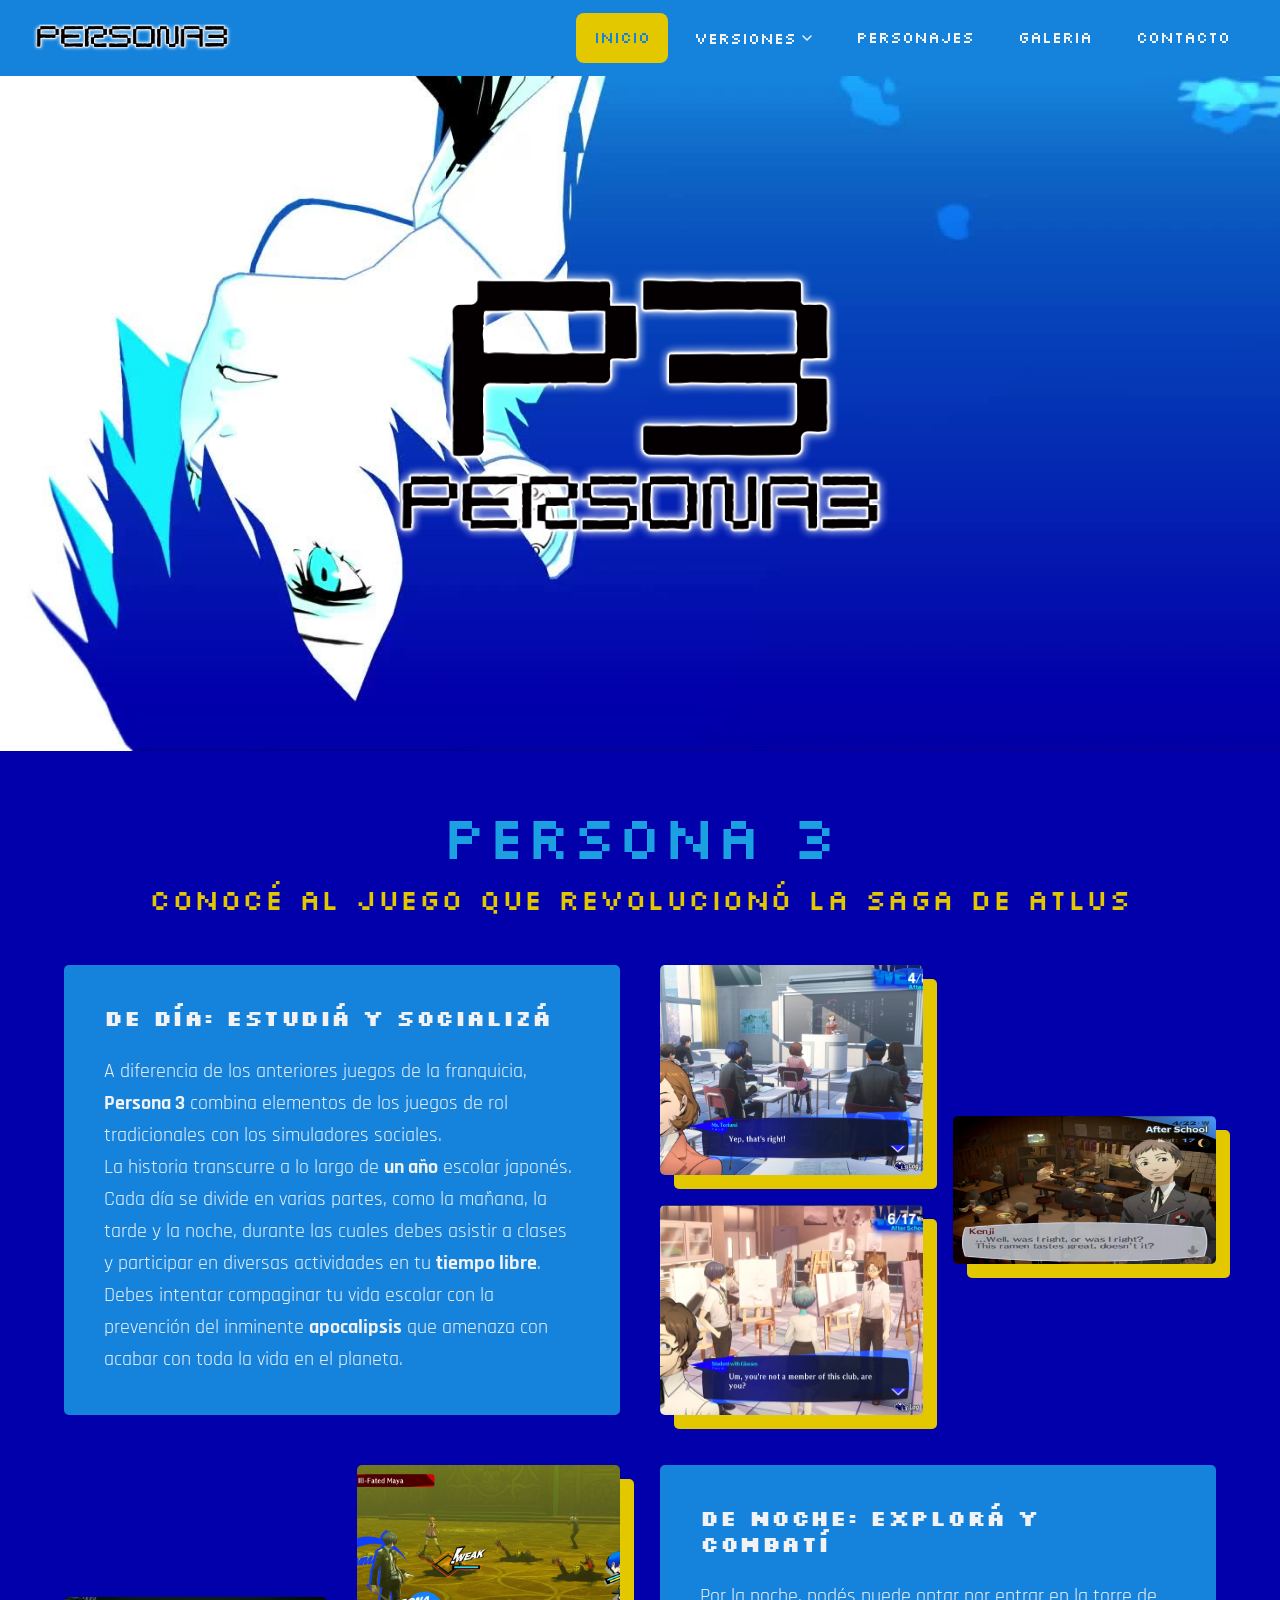
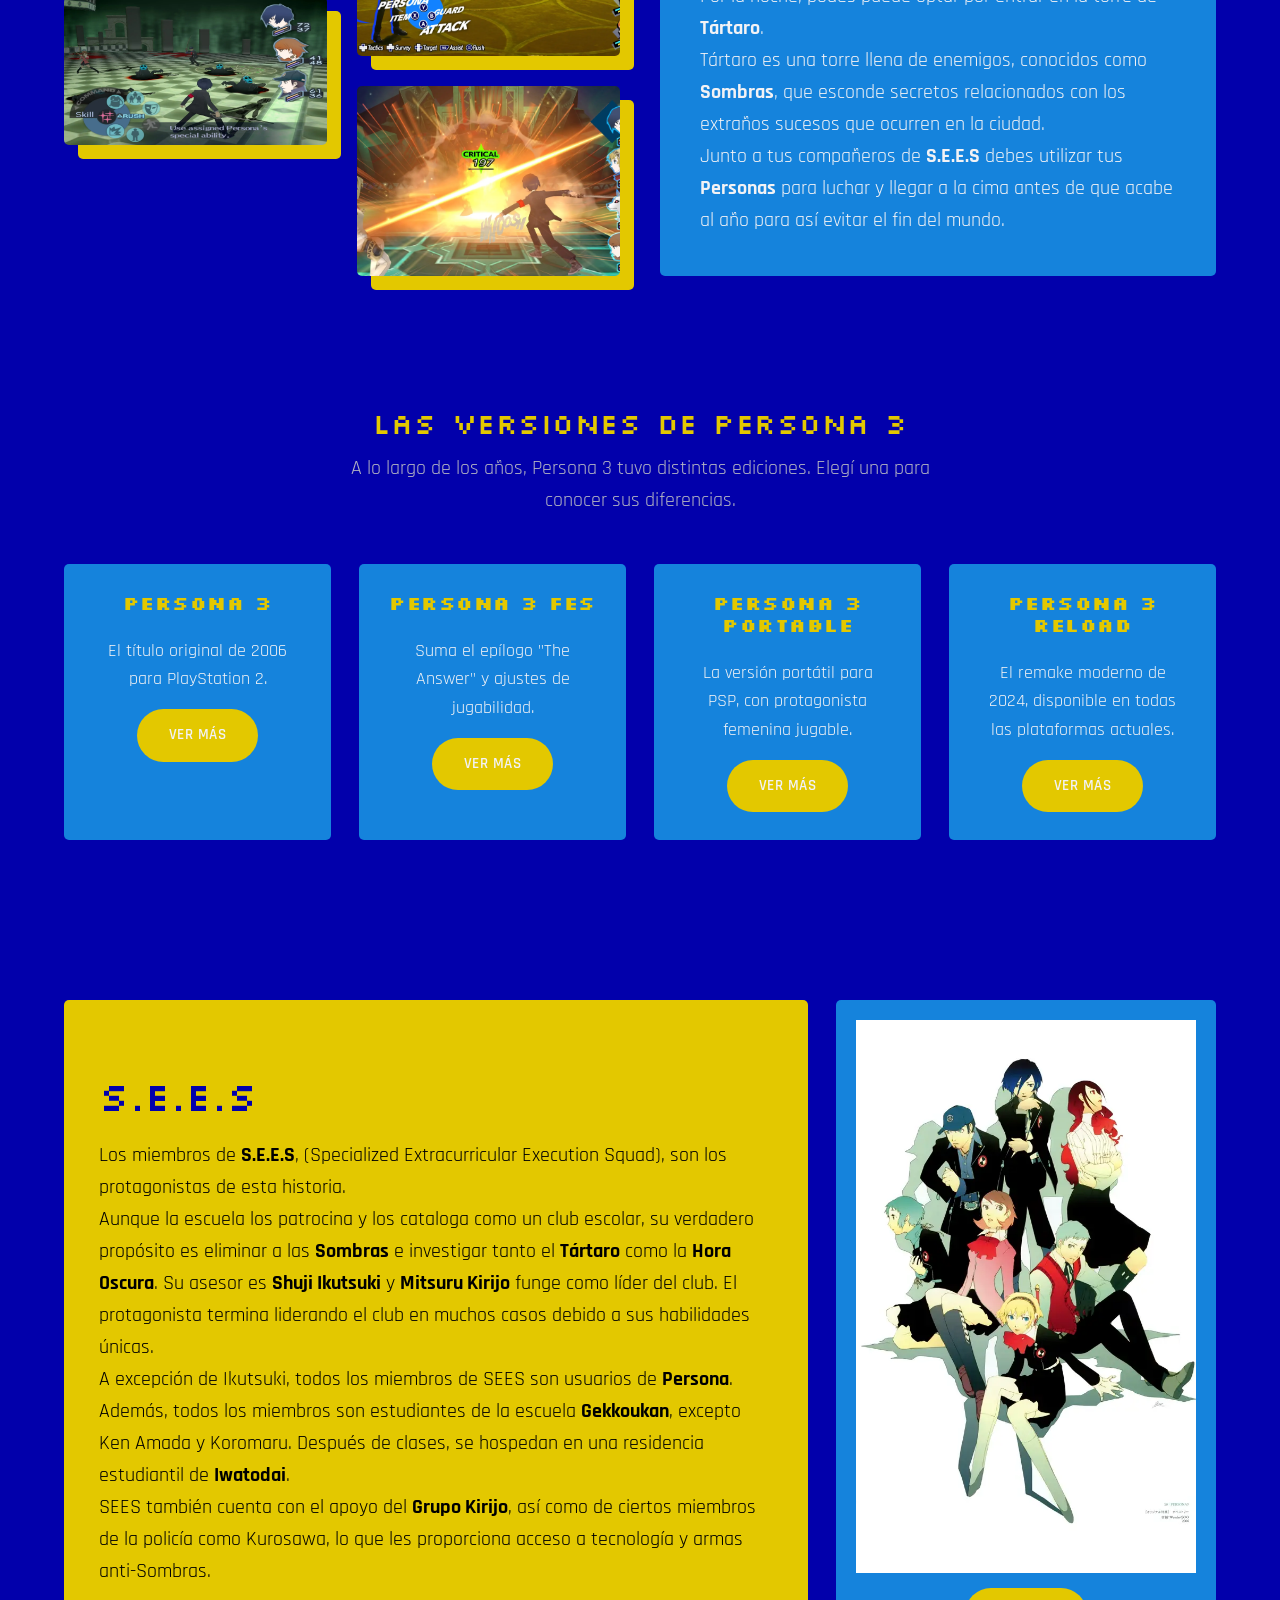
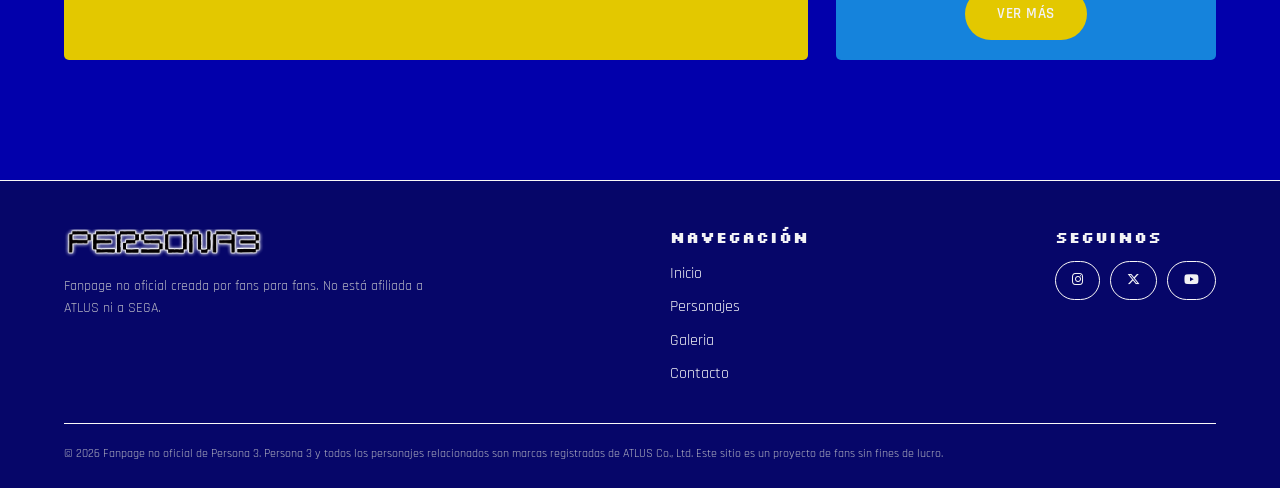
==== commit e78439ab: "Add files via upload" ====
--- a/index.html
+++ b/index.html
@@ -27,7 +27,7 @@
   <!-- ======================= HEADER ======================= -->
   <header class="site-header">
     <div class="contenedor header-inner">
-      <a href="index.html" class="logo"><img src="CSS/img/P3LOGO-header.webp" alt="Logo Persona 3" class="header-logo"></a>
+      <a href="index.html" class="logo"><img src="css/img/P3LOGO-header.webp" alt="Logo Persona 3" class="header-logo"></a>
 
 
 
@@ -67,7 +67,7 @@
     <section class="hero">
       <div class="hero-contenido">
         
-        <img src="CSS/img/P3LOGO.webp" alt="Logo Persona 3" class="hero-logo">
+        <img src="css/img/P3LOGO.webp" alt="Logo Persona 3" class="hero-logo">
         
         <div style="margin-top: 1px;">
         </div>
@@ -235,7 +235,7 @@
     <div class="contenedor">
       <div class="footer-top">
         <div class="footer-marca">
-          <a href="index.html" class="logo"><img src="CSS/img/P3LOGO-header.webp" alt="Logo Persona 3" class="header-logo"></a>
+          <a href="index.html" class="logo"><img src="css/img/P3LOGO-header.webp" alt="Logo Persona 3" class="header-logo"></a>
           <p>
             Fanpage no oficial creada por fans para fans. No está afiliada
             a ATLUS ni a SEGA.
@@ -247,6 +247,8 @@
           <ul>
             <li><a href="index.html">Inicio</a></li>
             <li><a href="personajes.html">Personajes</a></li>
+                        <li><a href="galeria.html">Galeria</a></li>
+
             <li><a href="contacto.html">Contacto</a></li>
           </ul>
         </div>
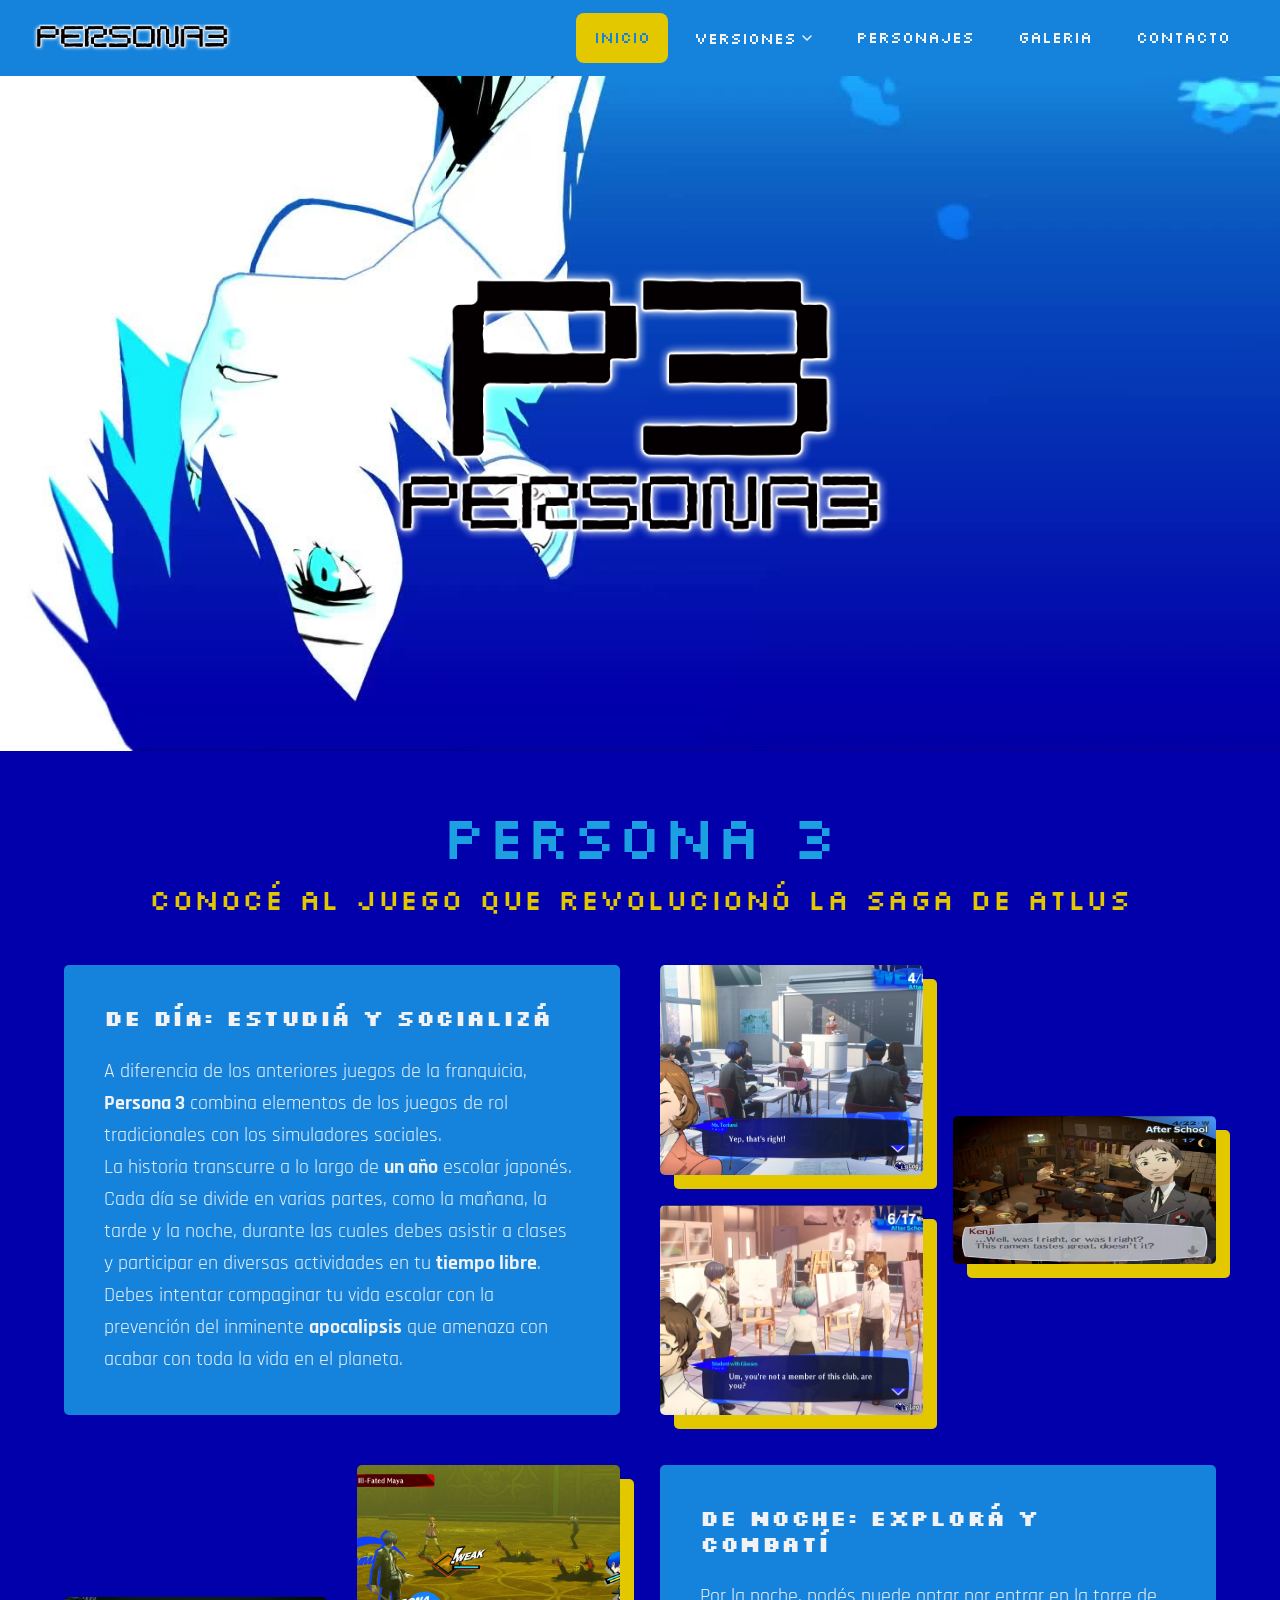
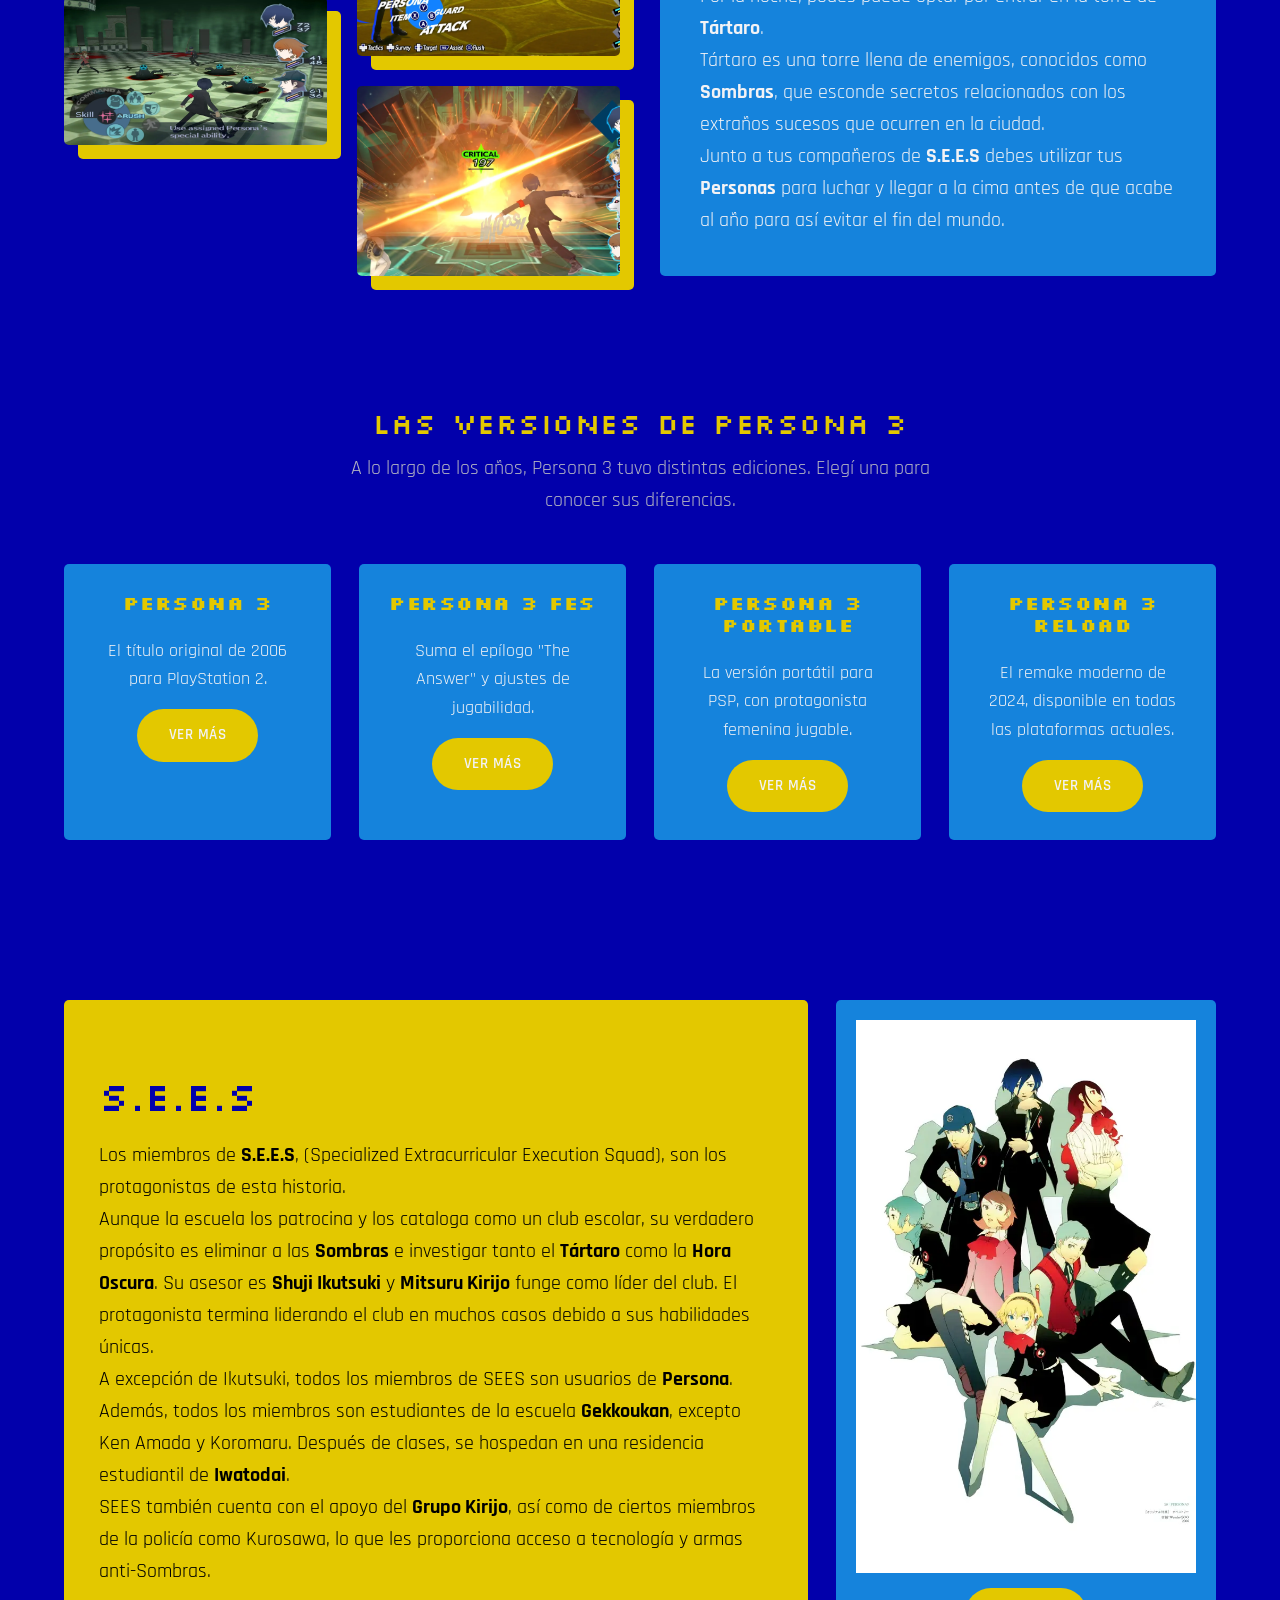
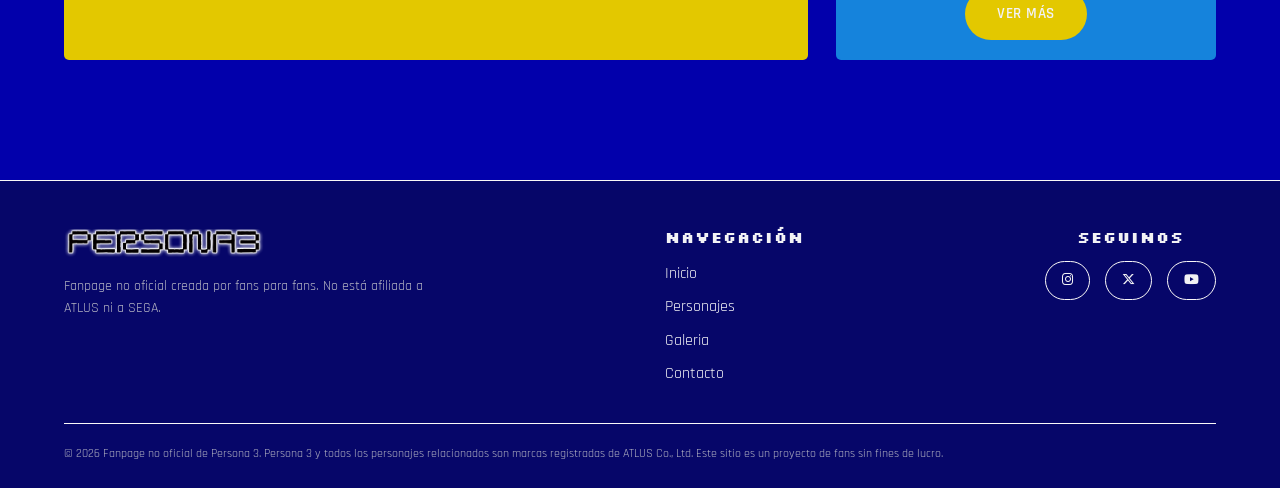
==== commit 0d9ca0f7: "Add files via upload" ====
--- a/index.html
+++ b/index.html
@@ -4,7 +4,7 @@
   <meta charset="UTF-8" />
   <meta name="viewport" content="width=device-width, initial-scale=1.0" />
   <title>Persona 3 | Fanpage no oficial</title>
-  <meta name="description" content="Fanpage no oficial dedicada a la saga Persona 3: versiones, personajes y más." />
+  <meta name="description" content="Fanpage no oficial dedicada a Persona 3: juegos, personajes y más." />
 
   <!-- Tipografías (Google Fonts) -->
   <link rel="preconnect" href="https://fonts.googleapis.com">
@@ -55,7 +55,7 @@
         </ul>
       </nav>
 
-      <!-- Botón hamburguesa, solo visible en mobile -->
+      <!-- Botón hamburguesa -->
       <button class="menu-toggle" id="menu-toggle" aria-label="Abrir menú" aria-expanded="false">
         <span></span><span></span><span></span>
       </button>
@@ -83,7 +83,7 @@
 
     <div class="mosaico-layout">
       
-      <!-- FILA 1: Texto a la izquierda, Fotos a la derecha -->
+
       <div class="bloque-texto">
         <h3>DE DÍA: ESTUDIÁ Y SOCIALIZÁ</h3>
         <p>
@@ -109,10 +109,10 @@
         </div>
       </div>
 
-      <!-- SEGUNDA TANDA DE IMÁGENES (INVERTIDA) -->
+
 <div class="mosaico-imagenes mosaico-imagenes--invertido">
   
-  <!-- La imagen alta ahora va primero para ubicarse a la izquierda -->
+
   <div class="marco-offset imagen-desplazada-izquierda">
     <img src="css/img/p3-foto-4.webp" alt="Persona 3 Gameplay 3">
   </div>
@@ -195,7 +195,7 @@
  
         <div class="detalle-personajes">
  
-          <!-- Caja de texto con fondo amarillo/dorado -->
+          <!-- Caja de texto -->
           <div class="caja-texto-personajes">
             <h2 class="titulo-seccion">S.E.E.S  </h2>
             <p>
@@ -218,7 +218,7 @@
           <!-- Imagen de portada + info técnica debajo -->
           <div class="detalle-imagen-personajes">
             <div class="placeholder-img" aria-label="Imagen de portada">
-              <img src="../css/img/sees.webp" alt="Foto de portada de Persona 3" class="foto-P3">
+              <img src="css/img/sees.webp" alt="Foto de SEES" class="foto-P3">
               <a href="personajes.html" class="boton boton--contorno">Ver más</a>
             </div>
  
@@ -255,7 +255,7 @@
 
         <div class="footer-redes">
           <h4>Seguinos</h4>
-          <!-- Logos de redes: reemplazar los textos por íconos/logos reales -->
+
           <div class="redes-lista">
             <a href="https://www.instagram.com/atlus_west/?hl=es" target="_blank" aria-label="Instagram"><i class="fa-brands fa-instagram"></i></a>
             <a href="https://x.com/Atlus_West" target="_blank" aria-label="X (Twitter)"><i class="fa-brands fa-x-twitter"></i></a>
--- a/css/style.css
+++ b/css/style.css
@@ -2,13 +2,10 @@
    PERSONA 3 - FANPAGE
    Hoja de estilos principal
    ------------------------------------------------------------
-   Paleta de marca (tomada de los wireframes / normas del CEO):
-   - Azul noche  -> fondo del header y detalles oscuros
-   - Azul cielo  -> acentos, links activos
-   - Dorado      -> color insignia de la saga (Velvet Room / Luna llena)
+   
    ============================================================ */
  
-/* ---------- 1. Variables globales (tokens de marca) ---------- */
+/* ---------- 1. Variables globales ---------- */
 :root {
   /* Colores de marca */
   --color-azul-noche: #060669;
@@ -32,21 +29,16 @@
   --fuente-texto: 'Rajdhani', sans-serif;
  
   /* Layout */
-  /* Antes era un valor fijo (1080px), así que en pantallas grandes (1080p, 4K, etc.)
-     el contenido quedaba centrado con muchísimo espacio vacío a los costados.
-     Ahora es fluido: crece con el viewport hasta un techo generoso, y en
-     pantallas chicas ocupa prácticamente todo el ancho disponible. */
+
   --ancho-maximo: min(95vw, 1600px);
   --radio-borde: 5px;
   --transicion: 0.25s ease;
   --sombra: 0 10px 30px rgba(0, 0, 0, 0.45);
  
-  /* Ancho fijo de la columna celeste en .detalle-version / .detalle-personajes.
-     La columna dorada es "1fr" (ocupa lo que sobra), así que tocando SOLO
-     este valor, la dorada se reacomoda sola del otro lado. */
+
   --ancho-panel-lateral: 380px;
  
-  /* Alto del header, usado para separar el contenido */
+  /* Alto del header */
   --alto-header: 76px;
 }
  
@@ -66,7 +58,7 @@
   color: var(--color-texto);
   font-family: var(--fuente-texto);
   line-height: 1.6;
-  padding-top: var(--alto-header); /* deja espacio para el header fijo */
+  padding-top: var(--alto-header); 
   overflow-x: hidden;
 }
  
@@ -102,12 +94,11 @@
   width: 100%;
   max-width: var(--ancho-maximo);
   margin: 0 auto;
-  /* Padding lateral chico y apenas creciente, solo para que el texto no
-     pegue contra el borde en mobile; el ancho lo maneja --ancho-maximo */
+
   padding: 0 clamp(12px, 2.5vw, 32px);
 }
  
-/* Título dorado reutilizable para encabezados de sección */
+/* Título dorado reutilizable */
 .titulo-seccion {
   font-size: clamp(1.8rem, 4vw, 100%);
   font-weight: 100;
@@ -185,7 +176,7 @@
  
 .logo{
   width: 200PX;
-  min-width: 0; /* evita que la imagen del logo desborde el header flex */
+  min-width: 0;
   flex-shrink: 0;
 }
  
@@ -197,10 +188,7 @@
   color: var(--color-texto);
   white-space: nowrap;
 }
- 
-/* La imagen del logo (header y footer) no tenía ningún tamaño propio:
-   sin esto, el navegador la muestra a su tamaño real (mucho más ancha
-   que 200px) y desborda la página en mobile. */
+
 .header-logo {
   display: block;
   width: 100%;
@@ -241,7 +229,7 @@
   color: var(--color-header);
 }
  
-/* --- Dropdown "Versiones" --- */
+/* --- Dropdown Versiones --- */
 .nav-item--dropdown {
   position: relative;
 }
@@ -283,7 +271,7 @@
   box-shadow: var(--sombra);
   padding: 8px;
  
-  /* Oculto por defecto */
+
   opacity: 0;
   visibility: hidden;
   transform: translateY(-8px);
@@ -310,7 +298,7 @@
   color: var(--color-azul);
 }
  
-/* 2. Estado al pasar el cursor (Hover) */
+/* 2. Estado Hover */
 .nav-item--dropdown:hover .dropdown-menu {
   opacity: 1;
   visibility: visible;
@@ -347,7 +335,7 @@
 }
  
 /* ============================================================
-   4. HERO (banner principal con imagen de fondo)
+   4. HERO 
    ============================================================ */
 .hero {
   position: relative;
@@ -363,7 +351,7 @@
   margin-bottom: 50PX;
 }
  
-/* Textura sutil para simular una imagen de fondo sin usar ninguna imagen real */
+
 .hero::before {
   content: "";
   position: absolute;
@@ -384,33 +372,32 @@
 }
  
 .hero-logo {
-  max-width: 500px; /* Cambia este valor para aumentar o reducir el tamaño */
-  width: 100%;       /* Permite que sea adaptable en pantallas pequeñas */
-  height: auto;      /* Conserva la proporción de la imagen sin deformarla */
+  max-width: 500px; 
+  width: 100%;       
+  height: auto;      
   display: block;
   margin: 0 auto;
 }
  
 .hero-logo-p3{
-  max-width: 500px; /* Cambia este valor para aumentar o reducir el tamaño */
-  width: 100%;       /* Permite que sea adaptable en pantallas pequeñas */
-  height: auto;      /* Conserva la proporción de la imagen sin deformarla */
+  max-width: 500px; 
+  width: 100%;       
   display: block;
   margin: 0 auto;
 }
  
 .hero-logo-portable{
-  max-width: 500px; /* Cambia este valor para aumentar o reducir el tamaño */
-  width: 100%;       /* Permite que sea adaptable en pantallas pequeñas */
-  height: auto;      /* Conserva la proporción de la imagen sin deformarla */
+  max-width: 500px; 
+  width: 100%;       
+  height: auto;   
   display: block;
   margin: 0 auto;
 }
  
 .hero-logo-reload{
-  max-width: 350px; /* Cambia este valor para aumentar o reducir el tamaño */
-  width: 100%;       /* Permite que sea adaptable en pantallas pequeñas */
-  height: auto;      /* Conserva la proporción de la imagen sin deformarla */
+  max-width: 350px; 
+  width: 100%;       
+  height: auto;      
   display: block;
   margin: 0 auto;
 }
@@ -420,10 +407,9 @@
 }
  
 /* ============================================================
-   5. SECCIÓN DE BIENVENIDA (índice) - imagen + texto + collage
+   5. SECCIÓN DE BIENVENIDA (índice) 
    ============================================================ */
-/* Layout Principal (Texto a la izquierda, Imágenes a la derecha) */
-/*Para que las dos filas (Texto-Galería y Galería-Texto) mantengan dimensiones idénticas en ambas columnas sin importar la posición, el problema principal radica en el alineamiento vertical (align-items: center) y en el comportamiento del grid cuando los elementos cambian de orden.   Para solucionarlo, debes establecer que ambas columnas ocupen el mismo ancho en escritorio (1fr 1fr), igualar la altura de las cajas y forzar a que cada grilla de imágenes mantenga la misma proporción fija.1. CSS AjustadoAplica estos ajustes en tu archivo CSS:CSS/* Layout Principal */
+/* Layout Principal */
 p{
   font-size: 20px;
 }
@@ -434,19 +420,13 @@
 .mosaico-layout {
   display: grid;
   grid-template-columns: 1fr;
-  gap: 50px 40px; /* Separación vertical entre bloques y horizontal entre columnas */
-  align-items: stretch; /* Estira las cajas para que tengan exactamente la misma altura */
+  gap: 50px 40px; 
+  align-items: stretch; 
   margin-top: 50px;
   margin-bottom: 50px;
 }
  
-/* Hasta 1023px el layout es de una sola columna (ver abajo), así que
-   el orden del DOM es el orden visual. En el HTML el orden es
-   texto1, imágenes1, imágenes2, texto2 (así arma el zigzag de
-   escritorio con el auto-placement de la grilla), pero en columna
-   eso deja los dos bloques de imágenes juntos, lejos de "texto2".
-   Acá se reordena para que cada imagen quede debajo de su propio
-   texto: texto1, imágenes1, texto2, imágenes2. */
+
 @media (max-width: 1023px) {
   .mosaico-layout > div:nth-child(1) { order: 1; }
   .mosaico-layout > div:nth-child(2) { order: 2; }
@@ -454,7 +434,7 @@
   .mosaico-layout > div:nth-child(4) { order: 3; }
 }
  
-/* En monitores de escritorio ambas columnas deben medir exactamente lo mismo (1fr 1fr) */
+
 @media (min-width: 1024px) {
   .mosaico-layout {
     grid-template-columns: 1fr 1fr;
@@ -468,8 +448,8 @@
   border-radius: var(--radio-borde);
   display: flex;
   flex-direction: column;
-  justify-content: center; /* Centra el contenido internamente si sobra espacio vertical */
-  height: 100%;            /* Iguala la altura al contenedor hermano */
+  justify-content: center; 
+  height: 100%;            
   box-sizing: border-box;
   
 }
@@ -484,13 +464,12 @@
   font-size: 20px;
   font-weight: 400;
 }
- 
-/* Disposición Uniforme para las Grillas de Imágenes */
+
 .mosaico-imagenes {
   display: grid;
   grid-template-columns: repeat(2, 1fr);
   gap: 30px;
-  align-content: auto; /* Mantiene la grilla de fotos compacta y alineada */
+  align-content: auto; 
   width: 100%;
 }
  
@@ -500,7 +479,7 @@
   width: 100%;
 }
  
-/* Pseudo-elemento dorado detrás de la imagen */
+
 .marco-offset::before {
   content: "";
   position: absolute;
@@ -517,7 +496,7 @@
   z-index: 1;
   width: 100%;
   height: 100%;
-  aspect-ratio: 16 / 9; /* Asegura proporción constante en todas las imágenes */
+  aspect-ratio: 16 / 9; 
   object-fit: cover;
   border-radius: 5px;
   display: block;
@@ -609,21 +588,21 @@
     display: grid;
     grid-template-columns: 1fr var(--ancho-panel-lateral);
     gap: 28px;
-    align-items: stretch; /* Ambas cajas (amarilla y azul) tendrán exactamente la misma altura */
-  }
-}
- 
- 
- 
- 
-/* Caja de texto con fondo amarillo/dorado */
+    align-items: stretch; /* Ambas cajas tendrán exactamente la misma altura */
+  }
+}
+ 
+ 
+ 
+ 
+/* Caja de texto con fondo amarillo */
 .caja-texto-personajes {
   background: var(--color-dorado);
   border-radius: var(--radio-borde);
   padding: 35px;
   display: flex;
   flex-direction: column;
-  justify-content: center; /* Centra el texto verticalmente dentro de la tarjeta */
+  justify-content: center; 
 }
  
  
@@ -643,32 +622,32 @@
   font-weight: 400;
 }
  
-/* Columna de imagen + info técnica envuelta en borde amarillo */
+/* Columna de imagen + info técnica */
 .detalle-imagen-personajes {
   display: flex;
   flex-direction:column;
   justify-content: center;
   width: 100%;
-  height: 100%;           /* Ocupa el alto del contenedor */
-  min-height: min-content; /* Evita que el contenido se salga del fondo azul */
+  height: 100%;           
+  min-height: min-content; 
   padding: 20px;
-  background: var(--color-header);    /* O tu variable de color azul */
+  background: var(--color-header);   
   border-radius: 5px;
-  box-sizing: border-box; /* Incluye el padding en el cálculo del tamaño */
+  box-sizing: border-box; 
 }
  
 .placeholder-img {
   display: flex;
   flex-direction: column;
-  align-items: center; /* Centra horizontalmente la imagen y el botón */
-  gap: 15px;           /* Espacio entre la imagen y el botón */
+  align-items: center; 
+  gap: 15px;           
   width: 100%;
 }
  
  
  
 /* ============================================================
-   6.5. DETALLE DE VERSIÓN (páginas /versiones/*.html)
+   6.5. DETALLE DE VERSIÓN (/versiones/*.html)
    ============================================================ */
  
 .hero_versiones{
@@ -708,7 +687,7 @@
  
  
  
-/* Caja de texto con fondo amarillo/dorado */
+/* Caja de texto con fondo amarillo */
 .caja-texto-dorada {
   background: var(--color-dorado);
   border-radius: var(--radio-borde);
@@ -716,7 +695,7 @@
   display: flex;
   flex-direction: column;
   justify-content: center;
-   /* Centra el texto verticalmente dentro de la tarjeta */
+  
 }
  
  
@@ -736,16 +715,16 @@
   font-weight: 400;   
 }
  
-/* Columna de imagen + info técnica envuelta en borde amarillo */
+/* Columna de imagen + info técnica */
 .detalle-imagen {
   display: flex;
   flex-direction: column;
   justify-content: space-between;
   width: 100%;
-  height: 100%;           /* Ocupa el alto del contenedor */
-  min-height: min-content; /* Evita que el contenido se salga del fondo azul */
+  height: 100%;          
+  min-height: min-content; 
   padding: 20px;
-  background: var(--color-header);    /* O tu variable de color azul */
+  background: var(--color-header);    
   border-radius: 5px;
   box-sizing: border-box; 
   padding-right: 20px;
@@ -760,28 +739,27 @@
  
  
 .detalle-imagen .placeholder-img {
-  border: none;            /* Quita el borde punteado/discontinuo */
-  background: transparent; /* Quita el fondo por defecto si lo hubiere */
-  width: 100%;             /* Ocupa el contenedor de forma uniforme */
+  border: none;            
+  background: transparent; 
+  width: 100%;        
   min-height: auto;
   border-radius: 0;
 }
  
 .foto-P3 {
 width: 100%;
-  height: auto;           /* Permite que mantenga la proporción natural de la portada */
-  max-height: 600px;      /* Establece un tope máximo de altura */
-  object-fit: contain;     /* Mantiene la proporción sin recortar ni deformar */
+  height: auto;          
+  max-height: 600px;     
+  object-fit: contain;   
  
   display: block;     
 }
  
 .foto-P3FES{
 width: 100%;
-  height: auto;           /* Permite que mantenga la proporción natural de la portada */
-  max-height: 600px;      /* Establece un tope máximo de altura */
-  object-fit: contain;     /* Mantiene la proporción sin recortar ni deformar */
- 
+  height: auto;           
+  max-height: 600px;     
+  object-fit: contain;    
   display: block;
 }
  
@@ -802,21 +780,20 @@
 /* ================================== Galería de imágenes ====================================== */
 .galeria-grid {
   display: grid;
-  /* Establece un ancho mínimo real para las tarjetas (ej: 250px) */
+  
   grid-template-columns: repeat(auto-fit, minmax(250px, 1fr));
   gap: 20px;
   margin-top: 40px;
 }
  
-/* Cada miniatura es un link posicionado, para poder ubicar
-   el rectángulo dorado detrás con un pseudo-elemento */
+
 .galeria-grid a {
   position: relative;
   display: block;
   border-radius: 5px;
 }
  
-/* Rectángulo dorado "offset": por defecto asoma abajo a la derecha */
+
 .galeria-grid a::before {
   content: "";
   position: absolute;
@@ -827,8 +804,7 @@
   transition: transform var(--transicion, 0.3s ease);
   z-index: 0;
 }
- 
-/* Al hacer hover (o foco), el rectángulo se acomoda justo detrás de la imagen */
+
 .galeria-grid a:hover::before,
 .galeria-grid a:focus-visible::before,
 .galeria-grid a.activo::before {
@@ -842,15 +818,15 @@
   min-height: 0;
   border-radius: 5px;
   cursor: pointer;
-  overflow: hidden; /* Evita que la imagen se salga al redondear bordes */
+  overflow: hidden; 
   transition: transform var(--transicion, 0.3s ease), box-shadow var(--transicion, 0.3s ease);
 }
  
-/* Ajuste necesario para que las etiquetas <img> ocupen todo el espacio */
+
 .galeria-grid .placeholder-img img {
   width: 100%;
   height: 100%;
-  object-fit: cover; /* Mantiene la proporción de la imagen sin deformarla */
+  object-fit: cover; 
   display: block;
 }
  
@@ -859,8 +835,7 @@
   transform: translateY(-15px);
 }
  
-/* Visor grande: se abre en el flujo normal del documento (no es un modal
-   flotante), así que al aparecer empuja hacia abajo lo que viene después */
+/* Visor grande */
 .galeria-visor {
   margin-top: 28px;
   position: relative;
@@ -875,22 +850,22 @@
   display: none;
 }
  
-/* Fila: flecha - foto - flecha */
+
 .galeria-visor-cuerpo {
   display: flex;
   align-items: center; 
-  justify-content: space-between; /* Empuja las flechas a los extremos izquierdo y derecho */
-  width: 100%;                     /* Ocupa todo el ancho de la caja del visor */
+  justify-content: space-between; 
+  width: 100%;                   
   gap: 16px;
   position: relative;
 }
-/* Marco e Imagen se mantienen grandes tal como los tenías */
+
 .galeria-visor-marco {
   position: relative;
   display: inline-block;
   max-width: 100%;
   min-width: 0;
-  touch-action: pan-y; /* deja el swipe horizontal libre para JS, sin pelear con el scroll vertical */
+  touch-action: pan-y; 
 }
  
 .galeria-visor-marco::before {
@@ -913,17 +888,17 @@
   z-index: 1;
   display: block;
   max-width: 100%;
-  max-height: 80vh;          /* Regresa a tu tamaño grande original */
+  max-height: 80vh;         
   margin: 0 auto;
   border-radius: 6px;
   background: var(--color-dorado);
 }
  
-/* Flechas con posición estricta */
+/* Flechas  */
 .galeria-visor-flecha {
   flex: 0 0 auto;
-  align-self: center; /* Centrado vertical correcto */
-  z-index: 2;         /* Asegura que queden visibles por encima del fondo */
+  align-self: center; 
+  z-index: 2;       
 }
  
 .galeria-visor-cerrar {
@@ -949,9 +924,7 @@
   background-color: var(--color-header);
 }
  
-/* Botón para entrar/salir de pantalla completa a mano (al lado del
-   botón de cerrar). En mobile no se muestra porque ya se entra
-   directo a pantalla completa al abrir una foto. */
+/* Botón de pantalla completa */
 .galeria-visor-pantalla-completa {
   position: absolute;
   top: 10px;
@@ -975,9 +948,7 @@
   background-color: var(--color-header);
 }
  
-/* Cuando el visor entra en pantalla completa (solo se pide en mobile,
-   ver main.js): deja de ser la cajita dorada chica y pasa a ocupar
-   toda la pantalla con fondo oscuro, como un visor de fotos real. */
+/* visor en pantalla completa */
 .galeria-visor:fullscreen,
 .galeria-visor:-webkit-full-screen {
   width: 100vw;
@@ -1004,7 +975,7 @@
 .galeria-visor:fullscreen .galeria-visor-cuerpo,
 .galeria-visor:-webkit-full-screen .galeria-visor-cuerpo {
   height: 100%;
-  flex-wrap: nowrap; /* en landscape ya hay ancho de sobra para las flechas al costado */
+  flex-wrap: nowrap; 
   justify-content: space-between;
 }
  
@@ -1021,8 +992,7 @@
 }
  
 @media (max-width: 767px) {
-  /* En mobile no hay flechas: se navega deslizando el dedo
-     (swipe) sobre la foto, ver main.js */
+ 
   .galeria-visor {
     padding: 12px;
   }
@@ -1043,10 +1013,10 @@
    ============================================================ */
  
 .trailer {
-  max-width: 1080px;           /* Ancho máximo deseado para el video */
+  max-width: 1080px;          
   width: 100%;   
-  height: 100%;             /* Ocupa el 100% en pantallas pequeñas */
-  margin: 0 auto;             /* Centra el contenedor horizontalmente */
+  height: 100%;             
+  margin: 0 auto;            
   aspect-ratio: 16/9; 
 }
  
@@ -1092,9 +1062,7 @@
   align-items: center;
   gap: 20px;
   width: 100%;
-  /* Antes era un padding fijo de 150px de cada lado: en pantallas chicas
-     desbordaba y en pantallas grandes dejaba demasiado espacio muerto.
-     Ahora se achica en mobile y crece un poco en desktop, sin pasar de 96px. */
+ 
   padding: 0 clamp(16px, 6vw, 96px);
 }
  
@@ -1106,7 +1074,7 @@
 .carrusel-pista {
   display: flex;
   transition: transform 0.4s ease-in-out;
-  touch-action: pan-y; /* deja el swipe horizontal libre para JS */
+  touch-action: pan-y; 
 }
  
 .tarjeta-personaje {
@@ -1136,7 +1104,7 @@
   width: 150px;
   height: 150px;
   margin: 2rem auto 3.5rem; 
-  /* 2rem ARRIBA (evita pisar el título) y 3.5rem ABAJO (evita pisar el texto) */
+  
 }
  
 .avatar-personaje .anillo-externo {
@@ -1379,7 +1347,15 @@
   color: var(--color-texto-tenue);
   font-size: 0.9rem;
 }
- 
+
+.boton--dorado {
+  display: flex;
+  justify-content: center;
+  align-items: center;
+  text-align: center;
+  width: 100%; 
+}
+
 /* ============================================================
    9. FOOTER
    ============================================================ */
@@ -1417,6 +1393,7 @@
   margin-bottom: 14px;
   text-transform: uppercase;
   letter-spacing: 1px;
+  
 }
  
 .footer-links ul li {
@@ -1427,10 +1404,18 @@
   color: var(--color-dorado);
 }
  
+.footer-redes {
+  display: flex;
+  flex-direction: column;
+  align-items: center;
+  text-align: center;
+}
+
 .redes-lista {
   display: flex;
-  gap: 10px;
-  flex-wrap: wrap;
+  justify-content: center;
+  align-items: center;
+  gap: 15px; 
 }
  
 .redes-lista a {
@@ -1498,7 +1483,7 @@
     border-bottom: 1px solid var(--color-borde);
   }
  
-  /* En mobile el desplegable se comporta como acordeón, dentro del flujo */
+
   .dropdown-menu {
     position: static;
     opacity: 1;
@@ -1509,7 +1494,7 @@
     border: none;
     background: var(--color-fondo-alt);
     margin-bottom: 8px;
-    min-width: 0; /* el min-width:290px de desktop desborda en teléfonos angostos */
+    min-width: 0; 
     width: 100%;
   }
  
@@ -1536,15 +1521,9 @@
    768px  -> tablets (mismo corte que el menú hamburguesa)
    1024px -> monitores chicos
    1400px -> monitores grandes
-   Los breakpoints puntuales de cada componente (mosaico, carrusel,
-   detalle de versión/personajes, visor de galería) ya están
-   alineados a estos 4 valores más arriba, en su propia sección.
-   Lo que sigue son ajustes que sólo hacían falta agregar.
    ============================================================ */
  
-/* --- Hasta 767px (antes de "tablets"): un poco menos de aire
-   vertical en las secciones y en las cajas de texto, para que en
-   un teléfono no se sienta todo con tanto padding --- */
+/* --- Hasta 767px  --- */
 @media (max-width: 767px) {
   .seccion {
     padding: 48px 0;
@@ -1558,15 +1537,12 @@
 }
  
 @media (max-width: 767px) {
-  /* En mobile las 3 imágenes del mosaico van en una sola columna,
-     grandes, en vez de 2 columnas chicas */
+
   .mosaico-imagenes {
     grid-template-columns: 1fr;
     gap: 20px;
   }
-  /* El desplazamiento (grid-column:2, span de 2 filas) solo tiene
-     sentido con 2 columnas: en una sola columna, la 3ra imagen
-     vuelve al orden normal, una debajo de la otra */
+
   .marco-offset.imagen-desplazada,
   .marco-offset.imagen-desplazada-izquierda {
     grid-column: auto;
@@ -1574,20 +1550,14 @@
   }
 }
  
-/* --- Hasta 479px (móviles chicos): el mosaico de 3 imágenes
-   sigue siendo de 2 columnas (así se mantiene el diseño), pero
-   con menos separación para que no coma tanto ancho --- */
+/* --- Hasta 479px (móviles chicos) --- */
 @media (max-width: 479px) {
   .mosaico-imagenes {
     gap: 16px;
   }
 }
  
-/* --- Desde 1400px (monitores grandes): el carrusel de personajes
-   suma una cuarta tarjeta visible, para aprovechar el ancho extra
-   en vez de dejar 3 tarjetas más separadas dentro del mismo
-   --ancho-maximo. El main.js tiene el mismo corte (1400px) para
-   que la cantidad de "visibles" coincida con esto. --- */
+/* --- Desde 1400px (monitores grandes) --- */
 @media (min-width: 1400px) {
   .tarjeta-personaje {
     flex: 0 0 25%;
